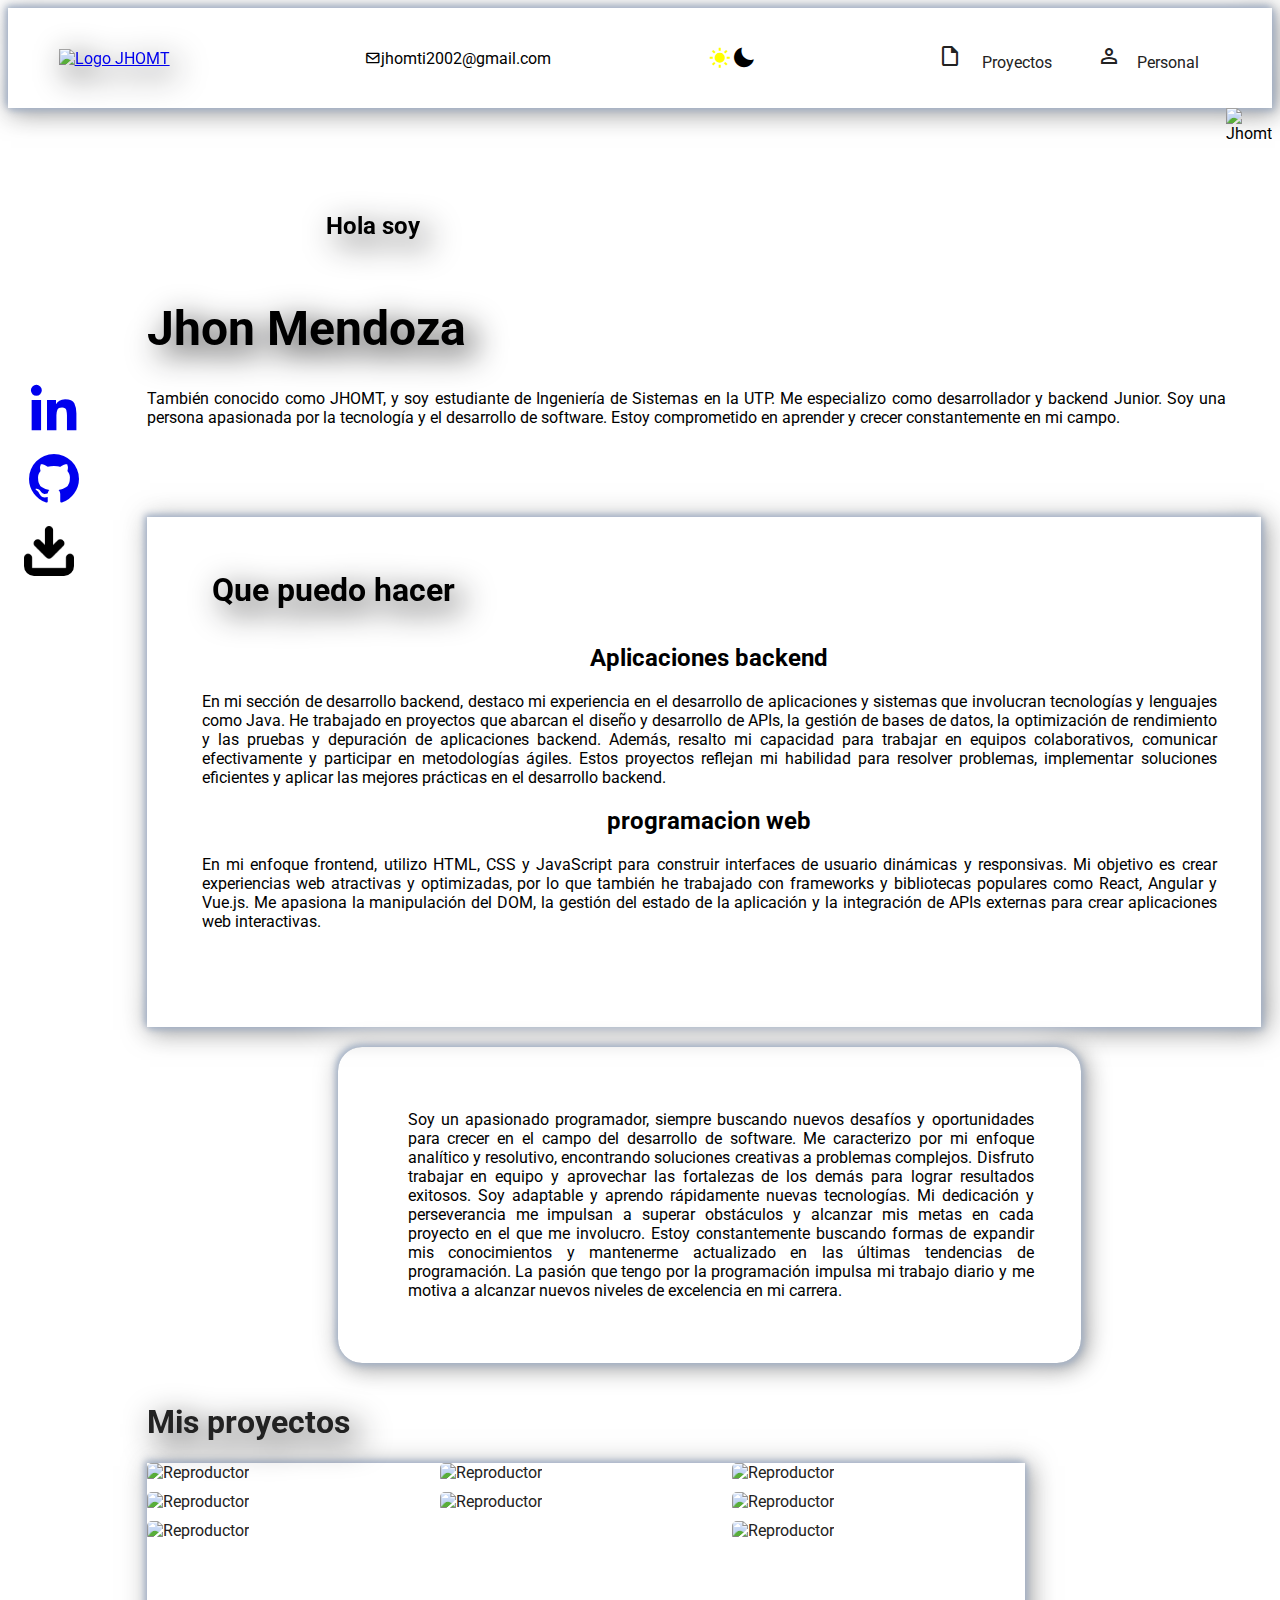
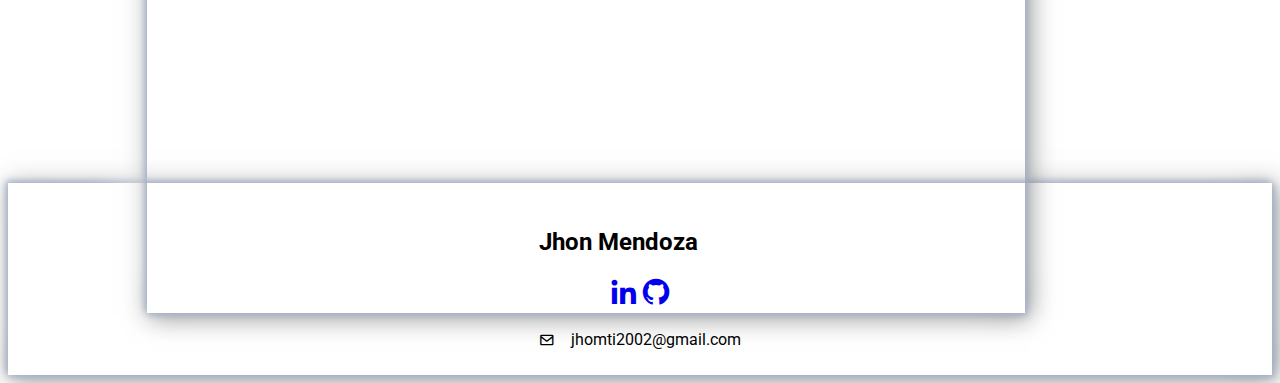
==== index.html @ 71b66d08 "mejor boton descarga" ====
<!DOCTYPE html>
<html lang="es">
<head>
    <meta charset="UTF-8">
    <meta http-equiv="X-UA-Compatible" content="IE=edge">
    <meta name="viewport" content="width=device-width, initial-scale=1.0">
    <link rel="stylesheet" href="https://fonts.googleapis.com/css2?family=Material+Symbols+Outlined:opsz,wght,FILL,GRAD@20..48,100..700,0..1,-50..200" />
    <link href='https://unpkg.com/boxicons@2.1.4/css/boxicons.min.css' rel='stylesheet'>
    <link rel="preconnect" href="https://fonts.googleapis.com">
    <link rel="preconnect" href="https://fonts.googleapis.com">
    <link rel="preconnect" href="https://fonts.gstatic.com" crossorigin>
    <link href="https://fonts.googleapis.com/css2?family=Cormorant+Garamond:ital,wght@1,300&family=Dosis:wght@200&family=Foldit&family=Lemonada:wght@300&family=Luxurious+Script&family=Monoton&family=Montez&family=Montserrat:wght@100&family=Nixie+One&family=Nosifer&family=Shrikhand&family=Yeseva+One&display=swap" rel="stylesheet">    <link rel="stylesheet" href="style.css">
    <link rel="preconnect" href="https://fonts.googleapis.com">
    <link rel="preconnect" href="https://fonts.gstatic.com" crossorigin>
    <link href="https://fonts.googleapis.com/css2?family=Roboto:wght@100;300&display=swap" rel="stylesheet">
    <link rel="stylesheet" href="estilo.css">
    <title>Portafolio</title>
</head>
<body>
    <header>
        <nav class="logo_portafolio">
            <a href="index.html"><img src="Imagenes/logo.png" alt="Logo JHOMT" class="logo_principal"></a>
        </nav>
        <nav class="correo_personal">
            <i class='bx bx-envelope'></i>
            <a href="mailto:jhomti2002@gmail.com" class="correo_link">
                jhomti2002@gmail.com</a>
        </nav>
        <nav class="modo">
            <i class='bx bxs-sun' id="sun"></i>
            <i class='bx bxs-moon active' id="moon"></i>
        </nav>
        <nav class="iconos_iformacion">
            <a href="Proyectos.html" class="proyectos"><p><span class="material-symbols-outlined icono">draft</span> Proyectos</p></a>
            <a href="Personal.html" class="personal">
                    <p><span class="material-symbols-outlined icono">
                    person
                    </span>Personal</p>
            </a>
        </nav>
    </header>
    <main>
        <section class="container1">
            <a href="https://www.linkedin.com/in/jhomt"><i class='bx bxl-linkedin'></i></a>
            <a href="https://github.com/JHOMT"><i class='bx bxl-github' ></i></a>
            <a href="archivos\Curriculum JHON MENDOZA.pdf" download class="descargarCV">
                <img src="Iconos/bandeja-de-descarga.png" alt="descargarCV"  class="descargarCV">
              </a>
        </section>
        <section class="container2">
            <section class="informacion_entrada">
                <div class="quien_soy">
                    <div class="comment" id="comment">
                        <div class="comment-content">
                            <h2>Hola soy</h2>
                        </div>
                        <div class="comment-triangle"></div>
                    </div>
                    <h1>Jhon Mendoza</h1>
                    <p class="parrafoC2">También conocido como JHOMT, y soy estudiante de Ingeniería de Sistemas en la UTP. Me especializo como desarrollador y backend Junior. Soy una persona apasionada por la tecnología y el desarrollo de software. Estoy comprometido en aprender y crecer constantemente en mi campo.</p>
                </div>
                <img src="Imagenes/jhomt.png" alt="Jhomt" class="imagen_informacion">
            </section>
            <section class="habilidades">
                <h1 class="titulo_habilidades">Que puedo hacer</h1>
                <div class="habilidades_2">
                    <div >
                        <div class="backend">
                            <h2>Aplicaciones backend</h2>
                            <p>En mi sección de desarrollo backend, destaco mi experiencia en el desarrollo de aplicaciones y sistemas que involucran tecnologías y lenguajes como Java. He trabajado en proyectos que abarcan el diseño y desarrollo de APIs, la gestión de bases de datos, la optimización de rendimiento y las pruebas y depuración de aplicaciones backend. Además, resalto mi capacidad para trabajar en equipos colaborativos, comunicar efectivamente y participar en metodologías ágiles. Estos proyectos reflejan mi habilidad para resolver problemas, implementar soluciones eficientes y aplicar las mejores prácticas en el desarrollo backend.</p>
                        </div>
                        <div class="frotend">
                            <h2>programacion web</h2>
                            <p>En mi enfoque frontend, utilizo HTML, CSS y JavaScript para construir interfaces de usuario dinámicas y responsivas. Mi objetivo es crear experiencias web atractivas y optimizadas, por lo que también he trabajado con frameworks y bibliotecas populares como React, Angular y Vue.js. Me apasiona la manipulación del DOM, la gestión del estado de la aplicación y la integración de APIs externas para crear aplicaciones web interactivas.</p>
                        </div>
                    </div>
                    <div class="habiliades_img">
                        <img src="Imagenes/programador.jpg" alt="">
                    </div>
                </div>
            </section>
            <section class="informacion_personal">
                <div class="informacion_vida">
                    <img src="Imagenes/diseño.png" alt="" class="informacion_imagen">
                    <div class="informacion">
                        <p class="personalInfo">
                            Soy un apasionado programador, siempre buscando nuevos desafíos y oportunidades para crecer en el campo del desarrollo de software. Me caracterizo por mi enfoque analítico y resolutivo, encontrando soluciones creativas a problemas complejos. Disfruto trabajar en equipo y aprovechar las fortalezas de los demás para lograr resultados exitosos. Soy adaptable y aprendo rápidamente nuevas tecnologías. Mi dedicación y perseverancia me impulsan a superar obstáculos y alcanzar mis metas en cada proyecto en el que me involucro. Estoy constantemente buscando formas de expandir mis conocimientos y mantenerme actualizado en las últimas tendencias de programación. La pasión que tengo por la programación impulsa mi trabajo diario y me motiva a alcanzar nuevos niveles de excelencia en mi carrera.
                        </p>
                    </div>
                </div>
            </section>
            <section class="proyectos">
                <h1>Mis proyectos</h1>
                <div class="proyectos2">
                    <div class="contenedor_proyectos">
                        <div class="imagenes_proyectos">
                        <img src="Imagenes/reproductor.png" alt="Reproductor">
                        </div>
                        <div class="imagenes_proyectos">
                        <img src="Imagenes/portafolio.png" alt="Reproductor">
                        </div>
                        <div class="imagenes_proyectos">
                        <img src="Imagenes/Programa.png" alt="Reproductor">
                        </div>
                    </div>
                    <div class="contenedor_proyectos">
                        <div class="imagenes_proyectos">
                        <img src="Imagenes/Conversores.png" alt="Reproductor">
                        </div>
                        <div class="imagenes_proyectos">
                        <img src="Imagenes/Snake.png" alt="Reproductor">
                        </div>
                    </div>
                    <div class="contenedor_proyectos">
                        <div class="imagenes_proyectos">
                        <img src="Imagenes/Encriptador.png" alt="Reproductor">
                        </div>
                        <div class="imagenes_proyectos">
                        <img src="Imagenes/Login.png" alt="Reproductor">
                        </div>
                        <div class="imagenes_proyectos">
                        <img src="Imagenes/Barberia.png" alt="Reproductor">
                        </div>
                    </div>
                </div>
            </section>
        </section>
    </main>
    <footer>
    <div class="footer">
        <h2>Jhon Mendoza</h2>
        <div class="iconos_footer">
            <a href="https://www.linkedin.com/in/jhomt"><i class='bx bxl-linkedin'></i></a>
            <a href="https://github.com/JHOMT?tab=repositories"><i class='bx bxl-github' ></i></a>
        </div>
        <div class="correo_personal_footer">
            <i class='bx bx-envelope'></i>
            <a href="mailto:jhomti2002@gmail.com" class="correo_link">
                jhomti2002@gmail.com</a>
        </div>
    </div>
    </footer>
    <script src="main.js"></script>
</body>
</html>
---- estilo.css ----
*{
    font-family: 'Roboto', sans-serif;
}
:root {
    --fondo-claro: #eef3fa;
    --background-claro: #e0e5ec;
    --gray-claro: #797d7f;
    --color-texto-claro: #000;
  
    --fondo-oscuro: #222222;
    --background-oscuro: #333333;
    --gray-oscuro: #999999;
    --color-texto-oscuro: #fff;

  }

  body {
    background-color: var(--fondo);
    color: var(--color-texto-claro);
  }
  
header{
    display: flex;
    padding: 20px;
    background-color: var(--background);
    justify-content: center;
    align-items: center;
    box-shadow: 2px 2px 7px rgb(163, 177, 198), -2px -2px 7px rgb(163, 177, 198),
    -8px -8px 50px rgba(255, 255, 255, 0.8), 3px 3px 25px rgba(0, 0, 0, 0.6);
}
.logo_portafolio{
    height: 10%;
    width: 10%;
}
.logo_principal{
    height: 60px;
    width: auto;
    filter: drop-shadow(9px 9px 16px rgba(14, 14, 15, 6)) drop-shadow(-9px -9px 16px rgba(255, 255, 255, 0.5));
}
.correo_personal{
    text-decoration: none;
    list-style: none;
    display: flex;
    height: 100%;
    width: 30%;
    
}
.correo_personal .bx{
    margin: auto;
    margin-left: 50%;
}
.correo_link, .bx {
    color: var(--color-texto);
    text-decoration: none;
    transition: color 0.3s ease-in-out;
  }
  
  .correo_link:hover , .bx:hover {
    color: var(--color-texto-hover);
  }
  
.modo{
    text-align: center;
    display: flex;
    width: 30%;
    justify-content: center;
    align-items: center;
    height: 100%;
    font-size: 200%;
}
.modo .bx {
    font-size: 24px;
    cursor: pointer;
  }
  
.modo .bx.bxs-sun {
    color: yellow;
}
  
  .modo .bx.bxs-moon {
    color: #000;
  }

  
  body.fondo-oscuro {
    --fondo: var(--fondo-oscuro);
    --fondo-contenedor: var(--fondo-claro);
    --background: var(--background-oscuro);
    --gray: var(--gray-oscuro);
    --color-texto: var(--color-texto-oscuro);
    color: var(--color-texto-oscuro);
}
  
  body.fondo-claro {
    --fondo: var(--fondo-claro);
    --fondo-contenedor: var(--fondo-oscuro);
    --background: var(--background-claro);
    --gray: var(--gray-claro);
    --color-texto: var(--color-texto-claro);
    color: var(--color-texto-claro);
  }
.iconos_iformacion{
    width: 25%;
    height: 100%;
    display: flex;
    justify-content: center;
    align-items: center;
}
.personal{
    text-decoration: none;
    color: var(--fondo-oscuro);
    margin: auto;
}
.proyectos{
    text-decoration: none;
    margin-right: 4px;
    color: var(--fondo-oscuro);
    margin: auto;
}
p a{
    display: flex;
    margin-right: 3rem;
    margin: auto;
}
.iconos_iformacion span{
    justify-content: center;
    align-items: center;
}
.iconos_iformacion .material-symbols-outlined{
    margin-right: 1rem;
}
main{
    display: flex;
}
.container1{
    align-items: center;
    justify-content: center;
    display: flexbox;
    width: 10%;
    font-size: 60px;
    padding-top: 30vh;
    margin-left: 1rem;
}
.bx{
    color: var(--fondo-contenedor);
}
.descargarCV{
    background-color: var(--fondo-contenedor);
    cursor: pointer;
    justify-content: center;
    height: 50px;
    border-radius: 10px;
}
.container2{
    display: block;
    padding-left: 5%;
}
.informacion_entrada{
    display: flex;
    height: 25%;
    justify-content: center;
    align-items: center;
    
}
.quien_soy {
    animation: initialAnimation 2s ease-in-out;
  }
  
  @keyframes initialAnimation {
    0% {
      opacity: 0;
    }
    100% {
      opacity: 1;
    }
  }
  .comment {
    position: relative;
    width: 40%;
    padding: 10px;
    background-color: var(--fondo-contenedor);
    border-radius: 5px;
    color: var(--background);
    animation: initialAnimation 4s ease-in-out;
  }
  
  .comment-content {
    margin-bottom: 10px;
    align-items: center;
    display: flex;
    justify-content: center;
    filter: drop-shadow(9px 9px 16px rgba(14, 14, 15, 6)) drop-shadow(-9px -9px 16px rgba(255, 255, 255, 0.5));
  }
  
.comment-triangle {
  position: absolute;
  top: 100%;
  left: 50%;
  transform: translateX(-50%);
  height: 0;
  border-left: 10px solid transparent;
  border-right: 10px solid transparent;
  filter: drop-shadow(9px 9px 16px rgba(14, 14, 15, 6)) drop-shadow(-9px -9px 16px rgba(255, 255, 255, 0.5));
  border-top: 10px solid var(--fondo-contenedor);
}


    h1 {
    margin-top: 20px;
    font-size: 24px;
    color: var(--color-titulo);
  }
  
  p {
    font-size: 16px;
    color: var(--color-texto);
  }
  
.quien_soy h1{
    font-size: 300%;
    filter: drop-shadow(9px 9px 16px rgba(14, 14, 15, 6)) drop-shadow(-9px -9px 16px rgba(255, 255, 255, 0.5));
}
.parrafoC2{
    text-align:  justify;
    justify-content: center;
    align-items: center;
}
.imagen_informacion{
    height: 100%;
}
.imagen_informacion img{
    height: 100%;
    top: -5px;
    bottom: -5px;
    left: -5px;
    right: -5px;
    z-index: -1;
    filter: drop-shadow(9px 9px 16px rgba(14, 14, 15, 0.6)) drop-shadow(-9px -9px 16px rgba(255, 255, 255, 0.5));
}
.habilidades{
    display: block;
    width: 93%;
    height: 27%;
    padding: 3%;
    box-shadow: 2px 2px 7px rgb(163, 177, 198), -2px -2px 7px rgb(163, 177, 198),
    -8px -8px 50px rgba(255, 255, 255, 0.8), 3px 3px 25px rgba(0, 0, 0, 0.6);
}
.titulo_habilidades{
    font-size: 200%;
    margin-left: 3% ;
    filter: drop-shadow(9px 9px 16px rgba(14, 14, 15, 10)) drop-shadow(-9px -9px 16px rgba(255, 255, 255, 0.5));
}
.habilidades_2{
    display: flex;
    margin: 2%;
    width: 97%;
    height: 70%;
    align-items: center;
    justify-content: center;
    text-align: center;
}
.habiliades_img{
    height: 100%;
}
.habiliades_img img{
    height: 100%;
    filter: drop-shadow(9px 9px 16px rgba(14, 14, 15, 8)) drop-shadow(-9px -9px 16px rgba(255, 255, 255, 0.5));
}
.informacion_personal{
    width: 100%;
    display: flex;
    justify-content: center;
    align-items: center;
}
.informacion_vida{
    width: 60%;
    height: 80%;
    display: flex;
    justify-content: center;
    align-items: center;
    box-shadow: 2px 2px 7px rgb(163, 177, 198), -2px -2px 7px rgb(163, 177, 198),
    -8px -8px 50px rgba(255, 255, 255, 0.8), 3px 3px 25px rgba(0, 0, 0, 0.6);
    margin: 20px;
    border-radius: 24px;
    border: 0px solid #000;
    padding: 3%;
}
.informacion_imagen{
    width: 30%;
}

.informacion{
    height: 100%;
    margin: 2%;
    font-size: 50%;
    justify-content: center;
}
.proyectos{
    display: block;
}
.proyectos2{
    width: 78%;
    overflow-y: auto;
    height: 50vh;
    display: flex;
    justify-content: space-between;
    box-shadow: 2px 2px 7px rgb(163, 177, 198), -2px -2px 7px rgb(163, 177, 198),
    -8px -8px 50px rgba(255, 255, 255, 0.8), 3px 3px 25px rgba(0, 0, 0, 0.6);
}
.proyectos h1{
    font-size: 200%;
    font-weight: bold;
    filter: drop-shadow(9px 9px 16px rgba(14, 14, 15, 7)) drop-shadow(-9px -9px 16px rgba(255, 255, 255, 0.5));
}
.contenedor_proyectos{
    flex-basis: calc(50% - 10px);
    margin-bottom: 20px;
    margin-right: 20px;
}
.imagenes_proyectos{
    margin-bottom: 10px;
}
.proyectos2 img {
    width: 100%;
    border-radius: 5px;
}
footer{
    margin-top: 3%;
    display: flex;
    padding: 2%;
    justify-content: center;
    align-items: center;
    box-shadow: 2px 2px 7px rgb(163, 177, 198), -2px -2px 7px rgb(163, 177, 198),
    -8px -8px 50px rgba(255, 255, 255, 0.8), 3px 3px 25px rgba(0, 0, 0, 0.6);
}
.footer{
    display: block;
}
.iconos_footer{
    display: flex;
    justify-content: center;
    font-size: 200%;
}
.correo_personal_footer{
    margin-top: 1rem;
    display: flex;
}
.correo_personal_footer .bx{
    margin: auto;
    margin-right: 1rem;
}
/* Personal*/
.personal1{
    width: 87%;
    padding: 5%;
}
.habilidad1{
    display: block;
    align-items: center;
    justify-content: center;
    box-shadow: 2px 2px 7px rgb(163, 177, 198), -2px -2px 7px rgb(163, 177, 198),
    -8px -8px 50px rgba(255, 255, 255, 0.8), 3px 3px 25px rgba(0, 0, 0, 0.6);
}
.divhabilidad{
    height: 10%;
    display: flex;
    box-shadow: 2px 2px 7px rgb(163, 177, 198), -2px -2px 7px rgb(163, 177, 198),
    -8px -8px 50px rgba(255, 255, 255, 0.8), 3px 3px 25px rgba(0, 0, 0, 0.6);
    padding: 2%;
}
.Lenguage{
    align-items: center;
    justify-content: center;
    display: block;
    text-align: justify;
    margin-left: 10%;
}
.Lenguage p{
    text-align: center;
}
.pasatiempoIconos{
    display: flex;
    box-shadow: 2px 2px 7px rgb(163, 177, 198), -2px -2px 7px rgb(163, 177, 198),
    -8px -8px 50px rgba(255, 255, 255, 0.8), 3px 3px 25px rgba(0, 0, 0, 0.6);
    padding: 2%;
}
.logos{
    height: 100px;
    filter: drop-shadow(9px 9px 16px rgba(14, 14, 15, 0.6)) drop-shadow(-9px -9px 16px rgba(255, 255, 255, 0.5));
}
form{
    margin: 40px 0;
    box-shadow: 2px 2px 7px rgb(163, 177, 198), -2px -2px 7px rgb(163, 177, 198),
    -8px -8px 50px rgba(255, 255, 255, 0.8), 3px 3px 25px rgba(0, 0, 0, 0.6);
    padding: 2%;
}
form label, form legend{
    display: block;
    font-size: 20px;
    margin: 0 0 10px;
}
.input-padron{
    display: block;
    margin: 0 0 20px;
    padding: 10px 25px;
    width: 50%;
}
.checkbox{
    margin: 20px 0;
}
.enviar{
    width: 40%;
    padding: 15px 0;
    font-size: 18px;
    font-weight: bold;
    color: white;
    background: orange;
    border: none;
    border-radius: 5px;
    transition: 1s all;
    cursor: pointer;
}
.enviar:hover{
    background: darkorange;
    transform: scale(1,1.2);
}
.fotoFormacion{
    height: 70px;
    margin: 2%;
}
.formacion, .experiencia{
    display: block;
    box-shadow: 2px 2px 7px rgb(163, 177, 198), -2px -2px 7px rgb(163, 177, 198),
    -8px -8px 50px rgba(255, 255, 255, 0.8), 3px 3px 25px rgba(0, 0, 0, 0.6);
    padding: 2%;
    margin-top: 2%;
}
.divFormacion, .divExperiencia{
    display: flex;
}
/* Proyectos*/
.fotos{
    display: flex;
    box-shadow: 2px 2px 7px rgb(163, 177, 198), -2px -2px 7px rgb(163, 177, 198),
    -8px -8px 50px rgba(255, 255, 255, 0.8), 3px 3px 25px rgba(0, 0, 0, 0.6);
    padding: 2%;
}
.Frontend h1, .backend h1{
    margin: 5%;
}
.divProyeto{
    width: auto;
    height: auto;
    margin-right: 5%;
    text-align: center;
    justify-content: center;
    border: 2px solid black;
    border-radius: 10px;
    padding: 10px;
}
.divProyeto:hover{
    background-color: rgba(255, 0, 0, 0.267);
}
p{
    text-align: justify;
    text-justify: inter-word;
}
.fotos div{
    width: 100%;
}
.fotoproyecto{
    width: 70%;
}

@media screen and (max-width: 680px) { 
    * {
        box-sizing: border-box;
        margin: 0;
        padding: 0;
    }
    .container2,
    .informacion_entrada,
    .habilidades,
    .informacion_personal,
    .proyectos,
    .habilidades_2,
    .habiliades_img,
    .contenedor_proyectos {
        display: flex;
        flex-direction: column;
        font-size: 10px;
    } 
    header{
        width: 100%;
        font-size: 2px;
        margin: 0;
        display: flex;
    }
    .logo_principal{
        height: 35px;
    }
    .correo_personal{
        text-decoration: none;
        list-style: none;
        display: flex;
        font-size: 1px;
        width: 200px;
        margin-left: 2%;
    }
    .correo_personal .bx, .correo_personal a{
        margin: auto;
        font-size: 10px;
    }
    #sun, #moon{
        font-size: 12px;
    }
    .iconos_iformacion{
        width: 200px;
        margin: auto;
    }
    .personal{
        display: flex;
        font-size: 5px;
    }
    .personal1{
        display: block;
    }
    .proyectos{
        font-size: 5px;
    }
    a p{
        display: flex;
        font-size: 6px;
        margin-right: 0px;
    }
    p span{
        margin-right: 0px;
    }
    .icono{
        font-size: 10px;
        margin-right: 0px;
    }
    body {
        display: flex;
        flex-direction: column;
        min-height: 100vh;
    }
      
      .container1,
      .container2 {
        width: 100%;
        max-width: 100%;
        padding: 10px;
      }
      .parrafoC2{
        text-align:  justify;
        justify-content: center;
        align-items: center;
    }
      .informacion_entrada,
      .habilidades,
      .informacion_personal,
      .proyectos {
        width: 100%;
      }
      
      .habilidades_2 {
        display: flex;
        flex-direction: column;
        gap: 20px;
      }
      
      .habiliades_img {
        width: 100%;
      }
      
      .informacion_vida {
        display: flex;
        flex-direction: column;
        gap: 20px;
      }
      
      .proyectos2 {
        display: flex;
        flex-wrap: wrap;
        justify-content: space-between;
        gap: 20px;
      }
      
      .contenedor_proyectos {
        flex-basis: calc(33.33% - 20px);
      }
      
      .iconos_footer {
        gap: 10px;
      }
      .container1{
        margin: 0px;
        width: 50px;height: auto;
    }
    .container2{
        width: 87%;
        height: 80%;
    }
    .informacion_entrada{
        height: 20%;
    }
    .quien_soy{
        margin-top: 0rem;
    }
    .comment{
        margin-top: 0px;
        width: auto;
    }

    .quien_soy h1{
        font-size: 30px;
        text-align: center;
    }
    .quien_soy p{
        font-size: 15px;
        margin-top: 3%;

    }
    .imagen_informacion {
        height: 300px;
    }
    .habilidades{
        font-size: 10px;
        padding: 5px;
        pointer-events: none;
        height: auto;

    }
    .backend p, .frotend p{
        font-size: 10px;
        pointer-events: auto;
    }
    .backend h2, .frotend h2{
        text-align: center;
        margin-bottom: 2%;
        margin-top: 5%;
    }
    .habiliades_img{
        height: 50%;
        justify-content: center;
        align-items: center;
    }
    .habiliades_img img{
        height: auto;
        width: 60%;
    }
    .informacion_vida{
        width: 95%;
        height: auto;
    }
    .personalInfo{
        font-size: 250%;
    }
      .logo_principal,
      .bx {
        font-size: 20px;
      }
    .proyectos{
        margin-top: 0px;
        height: auto;
    }
    .proyectos h1{
        font-size:40px;
        margin-bottom: 2%;
        text-align: center;
    }
    .proyectos2{
        width: 100%;
        height: 100px;
        padding-left: 10%;
    }
    .imagenes_proyectos img{
        width:250px;
    }
    footer{
        margin-top: 0px;
    }
    .divhabilidad, .pasatiempoIconos{
        display: flex;
        justify-content: center;
        align-items: center;
    }
    .Lenguage{
        align-items: center;
        justify-content: center;
        text-align: center;
        margin-top: 5%;
    }
    .logos{
        height: 20px;
    }
    .enviar{
        width: 100%;
    }
    .input-padron{
        width: 100%;
    }
    /*proyectos */
    .fotos{
        display: block;
        align-items: center;
        justify-content: center;
    }
    .divProyeto{
        margin-top: 7%;
    }
    .experiencia, .formacion{
        display: block;
        align-items: center;
    }
    .divExperiencia, .divFormacion{
        display: block;
        align-items: center;
        justify-content: center;
    }
    .personal1{
        height: 80%;
    }
    .imagenInformacion{
        height: 15%;
    }
    .descargarCV{
        height: 10;
        cursor: pointer;
        height: 1%;
    }
}
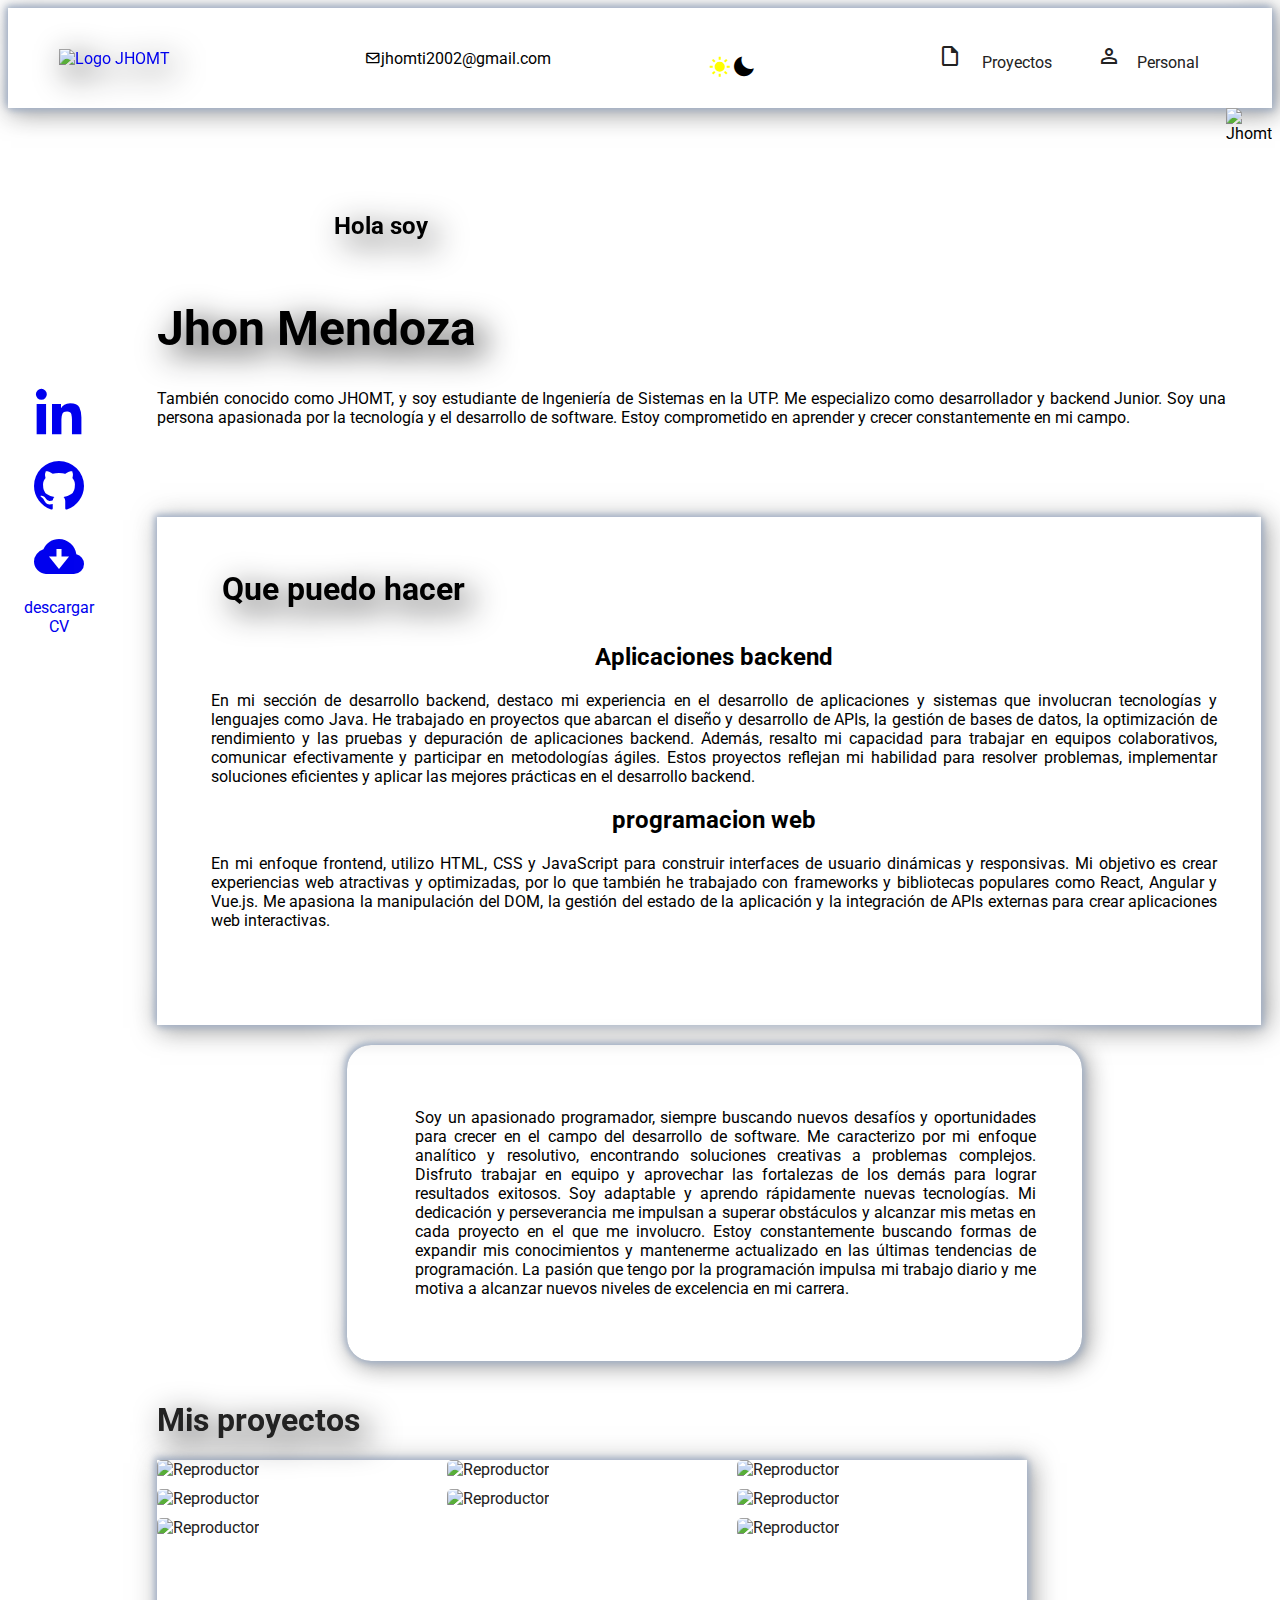
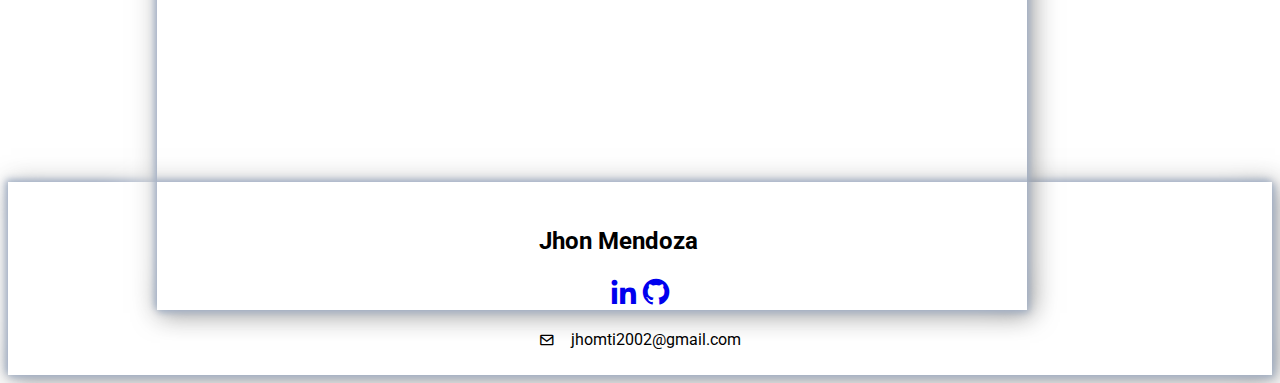
==== commit e2bf10ad: ".ordenamiento de coodigo y mejoramiento de botones" ====
--- a/index.html
+++ b/index.html
@@ -43,9 +43,12 @@
         <section class="container1">
             <a href="https://www.linkedin.com/in/jhomt"><i class='bx bxl-linkedin'></i></a>
             <a href="https://github.com/JHOMT"><i class='bx bxl-github' ></i></a>
-            <a href="archivos\Curriculum JHON MENDOZA.pdf" download class="descargarCV">
-                <img src="Iconos/bandeja-de-descarga.png" alt="descargarCV"  class="descargarCV">
-              </a>
+            <a href="archivos\Curriculum JHON MENDOZA.pdf" download >
+                <div class="cv">
+                    <i class='bx bxs-cloud-download' ></i>
+                    <p>descargar CV</p>
+                </div>
+            </a>
         </section>
         <section class="container2">
             <section class="informacion_entrada">
--- a/estilo.css
+++ b/estilo.css
@@ -6,19 +6,15 @@
     --background-claro: #e0e5ec;
     --gray-claro: #797d7f;
     --color-texto-claro: #000;
-  
     --fondo-oscuro: #222222;
     --background-oscuro: #333333;
     --gray-oscuro: #999999;
     --color-texto-oscuro: #fff;
-
-  }
-
-  body {
+}
+body {
     background-color: var(--fondo);
     color: var(--color-texto-claro);
-  }
-  
+}
 header{
     display: flex;
     padding: 20px;
@@ -53,12 +49,10 @@
     color: var(--color-texto);
     text-decoration: none;
     transition: color 0.3s ease-in-out;
-  }
-  
-  .correo_link:hover , .bx:hover {
+} 
+.correo_link:hover , .bx:hover {
     color: var(--color-texto-hover);
-  }
-  
+}
 .modo{
     text-align: center;
     display: flex;
@@ -71,18 +65,14 @@
 .modo .bx {
     font-size: 24px;
     cursor: pointer;
-  }
-  
+}
 .modo .bx.bxs-sun {
     color: yellow;
 }
-  
-  .modo .bx.bxs-moon {
+.modo .bx.bxs-moon {
     color: #000;
-  }
-
-  
-  body.fondo-oscuro {
+}
+body.fondo-oscuro {
     --fondo: var(--fondo-oscuro);
     --fondo-contenedor: var(--fondo-claro);
     --background: var(--background-oscuro);
@@ -90,15 +80,14 @@
     --color-texto: var(--color-texto-oscuro);
     color: var(--color-texto-oscuro);
 }
-  
-  body.fondo-claro {
+body.fondo-claro {
     --fondo: var(--fondo-claro);
     --fondo-contenedor: var(--fondo-oscuro);
     --background: var(--background-claro);
     --gray: var(--gray-claro);
     --color-texto: var(--color-texto-claro);
     color: var(--color-texto-claro);
-  }
+}
 .iconos_iformacion{
     width: 25%;
     height: 100%;
@@ -140,16 +129,28 @@
     font-size: 60px;
     padding-top: 30vh;
     margin-left: 1rem;
+    text-align: center;
 }
 .bx{
     color: var(--fondo-contenedor);
-}
-.descargarCV{
-    background-color: var(--fondo-contenedor);
-    cursor: pointer;
-    justify-content: center;
-    height: 50px;
-    border-radius: 10px;
+    margin-top: 5%;
+    margin-bottom: 0px;
+    text-align: justify;
+}
+.cv {
+    text-align: center;
+    justify-content: center;
+    align-items: center;
+    text-decoration: none;
+}
+a{
+    text-decoration: none;
+}
+.cv p, .cv i{
+    text-align: center;
+    margin-top: 0px;
+    margin-bottom: 0px;
+    text-decoration: none;
 }
 .container2{
     display: block;
@@ -164,17 +165,16 @@
 }
 .quien_soy {
     animation: initialAnimation 2s ease-in-out;
-  }
-  
-  @keyframes initialAnimation {
+} 
+@keyframes initialAnimation {
     0% {
-      opacity: 0;
+          opacity: 0;
     }
     100% {
-      opacity: 1;
-    }
-  }
-  .comment {
+          opacity: 1;
+    }
+}
+.comment {
     position: relative;
     width: 40%;
     padding: 10px;
@@ -182,40 +182,34 @@
     border-radius: 5px;
     color: var(--background);
     animation: initialAnimation 4s ease-in-out;
-  }
-  
-  .comment-content {
+}
+.comment-content {
     margin-bottom: 10px;
     align-items: center;
     display: flex;
     justify-content: center;
     filter: drop-shadow(9px 9px 16px rgba(14, 14, 15, 6)) drop-shadow(-9px -9px 16px rgba(255, 255, 255, 0.5));
-  }
-  
+}
 .comment-triangle {
-  position: absolute;
-  top: 100%;
-  left: 50%;
-  transform: translateX(-50%);
-  height: 0;
-  border-left: 10px solid transparent;
-  border-right: 10px solid transparent;
-  filter: drop-shadow(9px 9px 16px rgba(14, 14, 15, 6)) drop-shadow(-9px -9px 16px rgba(255, 255, 255, 0.5));
-  border-top: 10px solid var(--fondo-contenedor);
-}
-
-
-    h1 {
+    position: absolute;
+    top: 100%;
+    left: 50%;
+    transform: translateX(-50%);
+    height: 0;
+    border-left: 10px solid transparent;
+    border-right: 10px solid transparent;
+    filter: drop-shadow(9px 9px 16px rgba(14, 14, 15, 6)) drop-shadow(-9px -9px 16px rgba(255, 255, 255, 0.5));
+    border-top: 10px solid var(--fondo-contenedor);
+}
+h1 {
     margin-top: 20px;
     font-size: 24px;
     color: var(--color-titulo);
-  }
-  
-  p {
+}
+p {
     font-size: 16px;
     color: var(--color-texto);
-  }
-  
+}
 .quien_soy h1{
     font-size: 300%;
     filter: drop-shadow(9px 9px 16px rgba(14, 14, 15, 6)) drop-shadow(-9px -9px 16px rgba(255, 255, 255, 0.5));
@@ -288,7 +282,6 @@
 .informacion_imagen{
     width: 30%;
 }
-
 .informacion{
     height: 100%;
     margin: 2%;
@@ -545,56 +538,49 @@
         flex-direction: column;
         min-height: 100vh;
     }
-      
-      .container1,
-      .container2 {
+    .container1,
+    .container2 {
         width: 100%;
         max-width: 100%;
         padding: 10px;
-      }
-      .parrafoC2{
+    }
+    .parrafoC2{
         text-align:  justify;
         justify-content: center;
         align-items: center;
     }
-      .informacion_entrada,
-      .habilidades,
-      .informacion_personal,
-      .proyectos {
+    .informacion_entrada,
+    .habilidades,
+    .informacion_personal,
+    .proyectos {
         width: 100%;
-      }
-      
-      .habilidades_2 {
+    }  
+    .habilidades_2 {
         display: flex;
         flex-direction: column;
         gap: 20px;
-      }
-      
-      .habiliades_img {
+    }  
+    .habiliades_img {
         width: 100%;
-      }
-      
-      .informacion_vida {
+    }
+    .informacion_vida {
         display: flex;
         flex-direction: column;
         gap: 20px;
-      }
-      
-      .proyectos2 {
+    } 
+    .proyectos2 {
         display: flex;
         flex-wrap: wrap;
         justify-content: space-between;
         gap: 20px;
-      }
-      
-      .contenedor_proyectos {
+    } 
+    .contenedor_proyectos {
         flex-basis: calc(33.33% - 20px);
-      }
-      
-      .iconos_footer {
+    }
+    .iconos_footer {
         gap: 10px;
-      }
-      .container1{
+    }
+    .container1{
         margin: 0px;
         width: 50px;height: auto;
     }
@@ -612,7 +598,6 @@
         margin-top: 0px;
         width: auto;
     }
-
     .quien_soy h1{
         font-size: 30px;
         text-align: center;
@@ -620,7 +605,6 @@
     .quien_soy p{
         font-size: 15px;
         margin-top: 3%;
-
     }
     .imagen_informacion {
         height: 300px;
@@ -630,7 +614,6 @@
         padding: 5px;
         pointer-events: none;
         height: auto;
-
     }
     .backend p, .frotend p{
         font-size: 10px;
@@ -657,10 +640,10 @@
     .personalInfo{
         font-size: 250%;
     }
-      .logo_principal,
-      .bx {
+    .logo_principal,
+    .bx {
         font-size: 20px;
-      }
+    }
     .proyectos{
         margin-top: 0px;
         height: auto;
@@ -691,9 +674,13 @@
         justify-content: center;
         text-align: center;
         margin-top: 5%;
+        margin: 4%;
     }
     .logos{
-        height: 20px;
+        height: 15px;
+    }
+    .Lenguage p{
+        font-size: 12px;
     }
     .enviar{
         width: 100%;
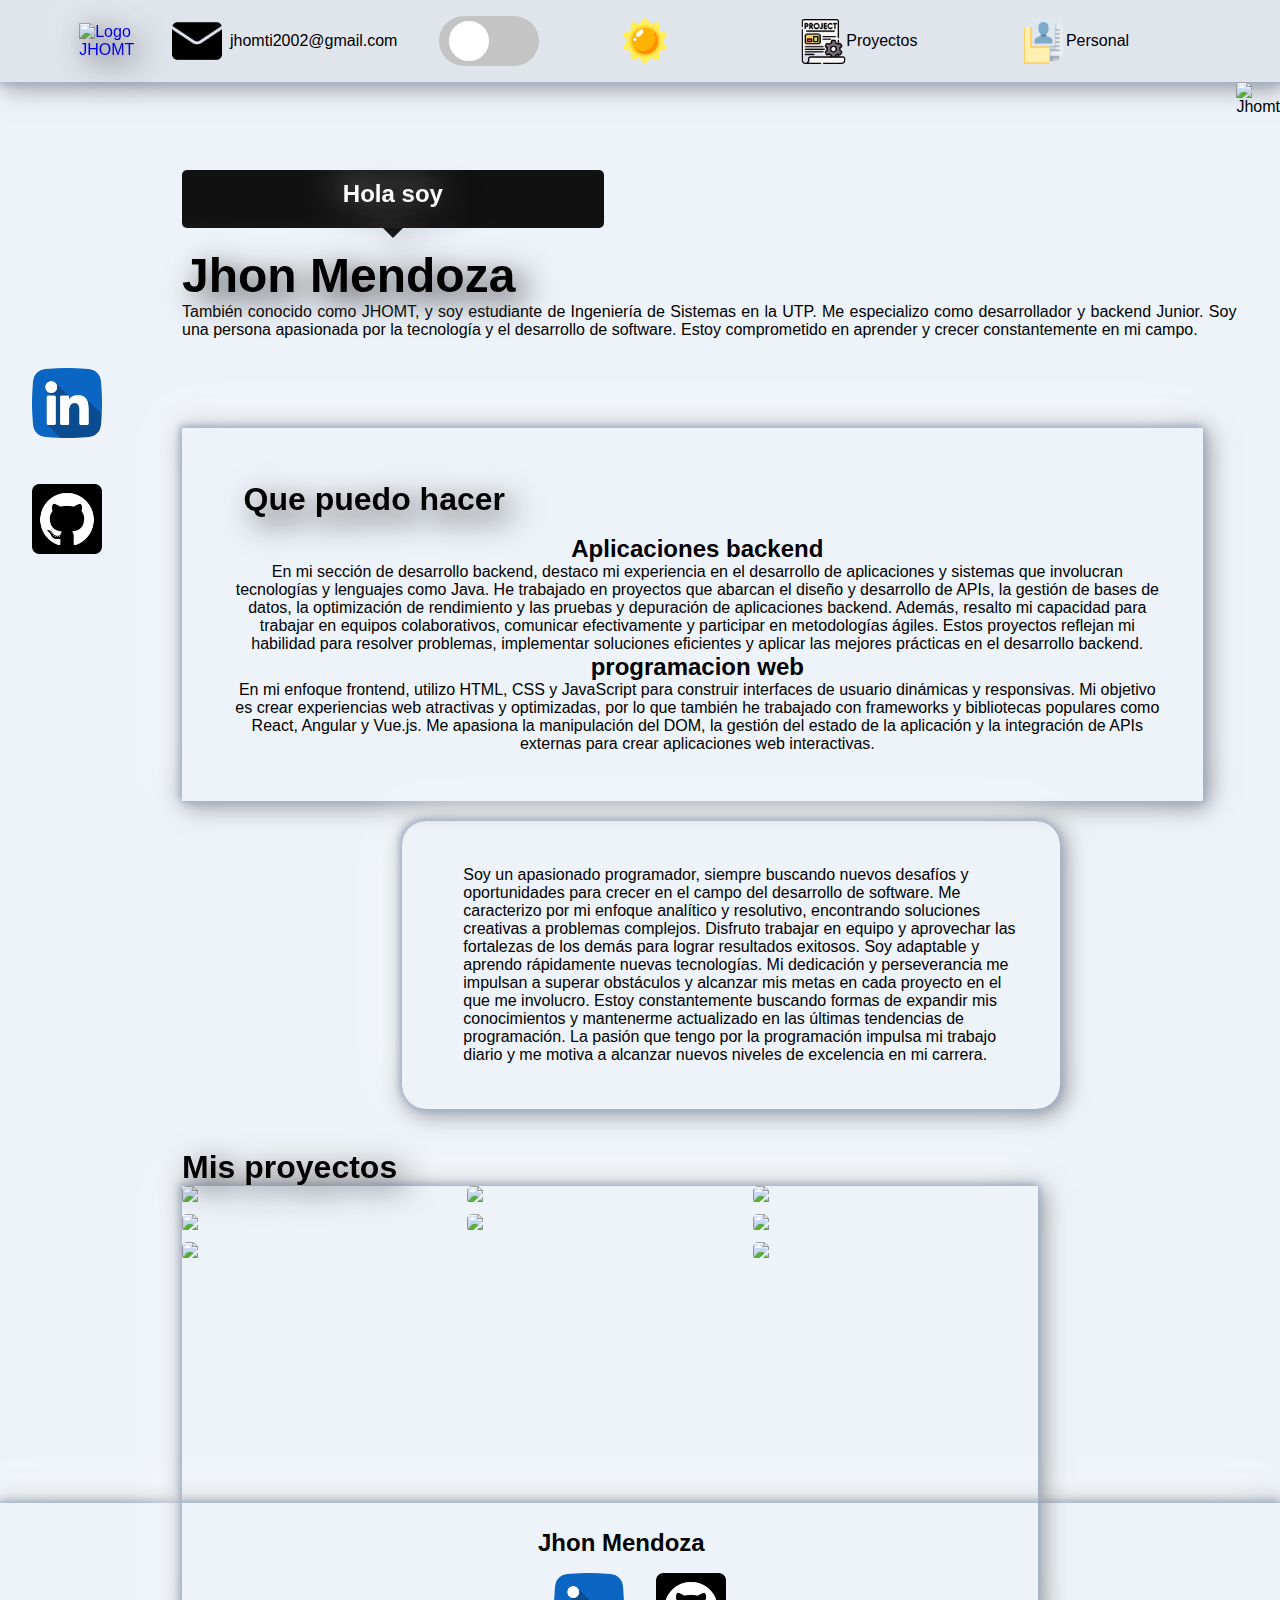
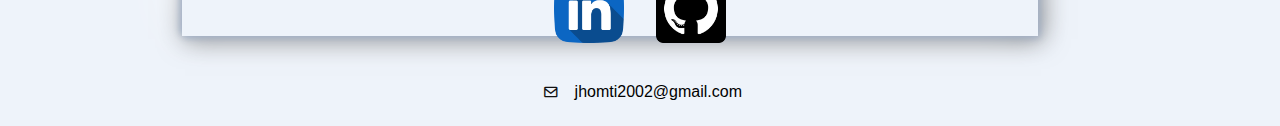
==== commit 814ce9af: "mejorado dark theme" ====
--- a/index.html
+++ b/index.html
@@ -1,5 +1,5 @@
 <!DOCTYPE html>
-<html lang="es">
+<html lang="es" data-theme="light">
 <head>
     <meta charset="UTF-8">
     <meta http-equiv="X-UA-Compatible" content="IE=edge">
@@ -13,8 +13,15 @@
     <link rel="preconnect" href="https://fonts.googleapis.com">
     <link rel="preconnect" href="https://fonts.gstatic.com" crossorigin>
     <link href="https://fonts.googleapis.com/css2?family=Roboto:wght@100;300&display=swap" rel="stylesheet">
-    <link rel="stylesheet" href="estilo.css">
+    <link rel="icon" href="Imagenes/logo.png">
+    <link rel="stylesheet" href="css/estilo.css">
     <title>Portafolio</title>
+    <script>
+        const storageTheme = localStorage.getItem('theme');
+        const systemColorScheme = window.matchMedia('(prefers-color-scheme: dark)').matches ? 'dark' : 'light';
+        const newTheme = storageTheme ?? systemColorScheme;
+        document.documentElement.setAttribute('data-theme', newTheme);
+    </script>
 </head>
 <body>
     <header>
@@ -22,33 +29,38 @@
             <a href="index.html"><img src="Imagenes/logo.png" alt="Logo JHOMT" class="logo_principal"></a>
         </nav>
         <nav class="correo_personal">
-            <i class='bx bx-envelope'></i>
             <a href="mailto:jhomti2002@gmail.com" class="correo_link">
-                jhomti2002@gmail.com</a>
+                <img src="Iconos/email.png" alt="email" class="iconoHeader">
+                <p>jhomti2002@gmail.com</p>
+            </a>
         </nav>
         <nav class="modo">
-            <i class='bx bxs-sun' id="sun"></i>
-            <i class='bx bxs-moon active' id="moon"></i>
+            <div class="main__switcher">
+                <input type="checkbox" class="main__check">
+                <div class="main__option"></div>
+            </div>
+            <img src="Iconos/soleado.png" alt="tema claro" id="sun" class="iconoHeader">
+            <img src="Iconos/noche.png" alt="tema oscuro" id="moon" class="iconoHeader">
         </nav>
         <nav class="iconos_iformacion">
-            <a href="Proyectos.html" class="proyectos"><p><span class="material-symbols-outlined icono">draft</span> Proyectos</p></a>
-            <a href="Personal.html" class="personal">
-                    <p><span class="material-symbols-outlined icono">
-                    person
-                    </span>Personal</p>
-            </a>
+            <div class="proyectoLink">
+                <a href="Proyectos.html" class="proyectos">
+                    <img src="Iconos/proyecto.png" alt="proyecto" class="iconoHeader" id="iconoHeader">
+                    <p> Proyectos</p>
+                </a>
+            </div>
+            <div class="informacionPLink">
+                <a href="Personal.html" class="personal">
+                    <img src="Iconos/informacion-personal.png" alt="informacion-personal" class="iconoHeader" id="iconoHeader">    
+                    <p>Personal</p>
+                </a>
+            </div>
         </nav>
     </header>
     <main>
         <section class="container1">
-            <a href="https://www.linkedin.com/in/jhomt"><i class='bx bxl-linkedin'></i></a>
-            <a href="https://github.com/JHOMT"><i class='bx bxl-github' ></i></a>
-            <a href="archivos\Curriculum JHON MENDOZA.pdf" download >
-                <div class="cv">
-                    <i class='bx bxs-cloud-download' ></i>
-                    <p>descargar CV</p>
-                </div>
-            </a>
+            <a href="https://www.linkedin.com/in/jhomt"><img src="Iconos/linkedin.png" alt="linkedin" class="icono"></a>
+            <a href="https://github.com/JHOMT"><img src="Iconos/github.png" alt="github" class="icono"></a>
         </section>
         <section class="container2">
             <section class="informacion_entrada">
@@ -133,8 +145,8 @@
     <div class="footer">
         <h2>Jhon Mendoza</h2>
         <div class="iconos_footer">
-            <a href="https://www.linkedin.com/in/jhomt"><i class='bx bxl-linkedin'></i></a>
-            <a href="https://github.com/JHOMT?tab=repositories"><i class='bx bxl-github' ></i></a>
+            <a href="https://www.linkedin.com/in/jhomt"><img src="Iconos/linkedin.png" alt="linkedin" class="icono"></a>
+            <a href="https://github.com/JHOMT"><img src="Iconos/github.png" alt="github" class="icono"></a>
         </div>
         <div class="correo_personal_footer">
             <i class='bx bx-envelope'></i>
@@ -143,6 +155,6 @@
         </div>
     </div>
     </footer>
-    <script src="main.js"></script>
+    <script src="js/main.js"></script>
 </body>
 </html>--- a/css/estilo.css
+++ b/css/estilo.css
@@ -0,0 +1,744 @@
+
+*,
+::after,
+::before {
+    margin: 0;
+    box-sizing: border-box;
+}
+
+:root[data-theme="dark"] {
+    --message-mode: 'Dark Mode';
+    --show-sun: none;
+    --show-moon: block;
+
+    --transform-option: translate(100%);
+    --color-switcher: #3B95FF;
+    --color-active: #fff;
+    --border-option: none;
+
+
+    --fondo: #222222;
+    --background: #333333;
+    --gray: #999999;
+    --color-texto: #fff;
+    --text-triangle: black;
+    --fondo-contenedor: #b8b4b4;
+}
+
+
+:root[data-theme="light"] {
+    --message-mode: 'Light Mode';
+    --show-sun: block;
+    --show-moon: none;
+
+
+    --color-switcher: #c4c4c4;
+    --color-active: #c1c1c1;
+    --border-option: 20px solid #fff;
+
+    --fondo: #eef3fa;
+    --background: #e0e5ec;
+    --gray-claro: #797d7f;
+    --color-texto: #000;
+    --text-triangle: #fff;
+    --fondo-contenedor: #111111;
+}
+
+body {
+    background-color: var(--bg-color);
+    color: var(--text-color);
+    font-family: 'Raleway', sans-serif;
+
+    transition: .5s background-color, color .5s;
+}
+
+.main {
+    min-height: 600px;
+    height: 100vh;
+    display: grid;
+    align-content: center;
+}
+
+#sun {
+    display: var(--show-sun);
+}
+#moon{
+    display: var(--show-moon);
+}
+.main__theme::after {
+    content: var(--message-mode);
+    display: block;
+    font-size: 2.3rem;
+    text-align: center;
+}
+
+.main__light,
+.main__dark {
+    width: max-content;
+    margin: 0 auto;
+}
+
+.main__light {
+    display: var(--show-sun);
+}
+
+.main__dark {
+    display: var(--show-moon);
+}
+
+
+.main__switcher {
+    width: 100px;
+    margin: 0 auto;
+    padding: 5px 10px;
+    height: 50px;
+    border-radius: 999999px;
+    background-color: var(--color-switcher);
+
+    display: grid;
+    grid-template-columns: 1fr 1fr;
+
+    position: relative;
+
+}
+
+.main__check {
+    position: absolute;
+    width: 100%;
+    height: 100%;
+    z-index: 10;
+    opacity: 0;
+    cursor: pointer;
+}
+
+.main__option {
+    width: 40px;
+    height: 40px;
+    background-color: var(--color-active);
+    border-radius: 50%;
+    border: var(--border-option);
+
+    transition: transform .3s;
+    transform: var(--transform-option, none);
+}
+
+
+body {
+    background-color: var(--fondo);
+    color: var(--color-texto);
+}
+header{
+    display: flex;
+    padding: 1rem;
+    background-color: var(--background);
+    justify-content: center;
+    align-items: center;
+    box-shadow: 2px 2px 7px rgb(163, 177, 198), -2px -2px 7px rgb(163, 177, 198),
+    -8px -8px 50px rgba(255, 255, 255, 0.8), 3px 3px 25px rgba(0, 0, 0, 0.6);
+}
+.logo_portafolio{
+    height: 10%;
+    width: 10%;
+}
+.logo_principal{
+    margin-left: 2rem;
+    height: 70px;
+    width: auto;
+    filter: drop-shadow(9px 9px 16px rgba(14, 14, 15, 6)) drop-shadow(-9px -9px 16px rgba(255, 255, 255, 0.5));
+}
+.correo_personal{
+    text-decoration: none;
+    list-style: none;
+    display: flex;
+    height: 100%;
+    width: 15%;
+    
+}
+.correo_link {
+    color: var(--color-texto);
+    text-decoration: none;
+    transition: color 0.3s ease-in-out;
+    display: flex;
+    justify-content: center;
+    text-align: center;
+    align-items: center;
+} 
+.correo_link .iconoHeader{
+    margin-right: 0.5rem;
+}
+.correo_link:hover , .bx:hover {
+    color: var(--color-texto-hover);
+}
+.modo{
+    display: flex;
+    justify-content: center;
+    align-items: center;
+    width: 30%;
+    height: 100%;
+}
+.iconoHeader{
+    height: 50px;
+    margin-right: 4rem;
+}
+
+.iconos_iformacion{
+    width: 40%;
+    height: 100%;
+    display: flex;
+    justify-content: center;
+    align-items: center;
+
+}
+.proyectoLink , .informacionPLink {
+    width: 40%;
+    margin-right: 1rem;
+}
+.proyectoLink a, .informacionPLink a{
+    margin-right: 1rem;
+    display: flex;
+    justify-content: center;
+    align-items: center;
+    text-align: center;
+}
+.personal{
+    text-decoration: none;
+    color: var(--fondo);
+    margin: auto;
+}
+.proyectos{
+    text-decoration: none;
+    margin-right: 4px;
+    color: var(--fondo);
+    margin: auto;
+}
+.proyectos h1{
+    color: var(--color-texto);
+}
+p a{
+    display: flex;
+    margin-right: 3rem;
+    margin: auto;
+}
+.proyectos .iconoHeader, .personal .iconoHeader{
+    height: 45px;
+    display: flex;
+    margin-right: 0;
+}
+.proyectos p{
+    margin-left: 0;
+}
+main{
+    display: flex;
+}
+.container1{
+    align-items: center;
+    justify-content: center;
+    display: flexbox;
+    width: 10%;
+    font-size: 60px;
+    padding-top: 30vh;
+    margin-left: 1rem;
+    text-align: center;
+}
+.bx{
+    color: var(--fondo-contenedor);
+    margin-top: 5%;
+    margin-bottom: 0px;
+    text-align: justify;
+}
+.cv {
+    text-align: center;
+    justify-content: center;
+    align-items: center;
+    text-decoration: none;
+}
+a{
+    text-decoration: none;
+}
+.cv p{
+    text-align: center;
+    margin-top: 0px;
+    margin-bottom: 0px;
+}
+.icono{
+    height: 70px;
+    margin: 1rem;
+}
+.container2{
+    display: block;
+    padding-left: 5%;
+}
+.informacion_entrada{
+    display: flex;
+    height: 25%;
+    justify-content: center;
+    align-items: center;
+    
+}
+.quien_soy {
+    animation: initialAnimation 2s ease-in-out;
+} 
+@keyframes initialAnimation {
+    0% {
+          opacity: 0;
+    }
+    100% {
+          opacity: 1;
+    }
+}
+.comment {
+    position: relative;
+    width: 40%;
+    padding: 10px;
+    background-color: var(--fondo-contenedor);
+    border-radius: 5px;
+    color: var(--background);
+    animation: initialAnimation 4s ease-in-out;
+}
+.comment-content {
+    margin-bottom: 10px;
+    align-items: center;
+    display: flex;
+    justify-content: center;
+    filter: drop-shadow(9px 9px 16px rgba(14, 14, 15, 6)) drop-shadow(-9px -9px 16px rgba(255, 255, 255, 0.5));
+}
+.comment-content h2{
+    color: var(--text-triangle);
+}
+.comment-triangle {
+    position: absolute;
+    top: 100%;
+    left: 50%;
+    transform: translateX(-50%);
+    height: 0;
+    border-left: 10px solid transparent;
+    border-right: 10px solid transparent;
+    filter: drop-shadow(9px 9px 16px rgba(14, 14, 15, 6)) drop-shadow(-9px -9px 16px rgba(255, 255, 255, 0.5));
+    border-top: 10px solid var(--fondo-contenedor);
+}
+h1 {
+    margin-top: 20px;
+    font-size: 24px;
+    color: var(--color-titulo);
+}
+p {
+    font-size: 16px;
+    color: var(--color-texto);
+}
+.quien_soy h1{
+    font-size: 300%;
+    filter: drop-shadow(9px 9px 16px rgba(14, 14, 15, 6)) drop-shadow(-9px -9px 16px rgba(255, 255, 255, 0.5));
+}
+.parrafoC2{
+    text-align:  justify;
+    justify-content: center;
+    align-items: center;
+}
+.imagen_informacion{
+    height: 100%;
+}
+.imagen_informacion img{
+    height: 100%;
+    top: -5px;
+    bottom: -5px;
+    left: -5px;
+    right: -5px;
+    z-index: -1;
+    filter: drop-shadow(9px 9px 16px rgba(14, 14, 15, 0.6)) drop-shadow(-9px -9px 16px rgba(255, 255, 255, 0.5));
+}
+.habilidades{
+    display: block;
+    width: 93%;
+    height: 27%;
+    padding: 3%;
+    box-shadow: 2px 2px 7px rgb(163, 177, 198), -2px -2px 7px rgb(163, 177, 198),
+    -8px -8px 50px rgba(255, 255, 255, 0.8), 3px 3px 25px rgba(0, 0, 0, 0.6);
+}
+.titulo_habilidades{
+    font-size: 200%;
+    margin-left: 3% ;
+    filter: drop-shadow(9px 9px 16px rgba(14, 14, 15, 10)) drop-shadow(-9px -9px 16px rgba(255, 255, 255, 0.5));
+}
+.habilidades_2{
+    display: flex;
+    margin: 2%;
+    width: 97%;
+    height: 70%;
+    align-items: center;
+    justify-content: center;
+    text-align: center;
+}
+.habiliades_img{
+    height: 100%;
+}
+.habiliades_img img{
+    height: 100%;
+    filter: drop-shadow(9px 9px 16px rgba(14, 14, 15, 8)) drop-shadow(-9px -9px 16px rgba(255, 255, 255, 0.5));
+}
+.informacion_personal{
+    width: 100%;
+    display: flex;
+    justify-content: center;
+    align-items: center;
+}
+.informacion_vida{
+    width: 60%;
+    height: 80%;
+    display: flex;
+    justify-content: center;
+    align-items: center;
+    box-shadow: 2px 2px 7px rgb(163, 177, 198), -2px -2px 7px rgb(163, 177, 198),
+    -8px -8px 50px rgba(255, 255, 255, 0.8), 3px 3px 25px rgba(0, 0, 0, 0.6);
+    margin: 20px;
+    border-radius: 24px;
+    border: 0px solid #000;
+    padding: 3%;
+}
+.informacion_imagen{
+    width: 30%;
+}
+.informacion{
+    height: 100%;
+    margin: 2%;
+    font-size: 50%;
+    justify-content: center;
+}
+.proyectos{
+    display: block;
+}
+.proyectos2{
+    width: 78%;
+    overflow-y: auto;
+    height: 50vh;
+    display: flex;
+    justify-content: space-between;
+    box-shadow: 2px 2px 7px rgb(163, 177, 198), -2px -2px 7px rgb(163, 177, 198),
+    -8px -8px 50px rgba(255, 255, 255, 0.8), 3px 3px 25px rgba(0, 0, 0, 0.6);
+}
+.proyectos h1{
+    font-size: 200%;
+    font-weight: bold;
+    filter: drop-shadow(9px 9px 16px rgba(14, 14, 15, 7)) drop-shadow(-9px -9px 16px rgba(255, 255, 255, 0.5));
+}
+.contenedor_proyectos{
+    flex-basis: calc(50% - 10px);
+    margin-bottom: 20px;
+    margin-right: 20px;
+}
+.imagenes_proyectos{
+    margin-bottom: 10px;
+}
+.proyectos2 img {
+    width: 100%;
+    border-radius: 5px;
+}
+footer{
+    margin-top: 3%;
+    display: flex;
+    padding: 2%;
+    justify-content: center;
+    align-items: center;
+    box-shadow: 2px 2px 7px rgb(163, 177, 198), -2px -2px 7px rgb(163, 177, 198),
+    -8px -8px 50px rgba(255, 255, 255, 0.8), 3px 3px 25px rgba(0, 0, 0, 0.6);
+}
+.footer{
+    display: block;
+}
+.iconos_footer{
+    display: flex;
+    justify-content: center;
+    font-size: 200%;
+}
+.correo_personal_footer{
+    margin-top: 1rem;
+    display: flex;
+}
+.correo_personal_footer .bx{
+    margin: auto;
+    margin-right: 1rem;
+}
+
+
+@media screen and (max-width: 680px) { 
+    * {
+        box-sizing: border-box;
+        margin: 0;
+        padding: 0;
+    }
+    .container2,
+    .informacion_entrada,
+    .habilidades,
+    .informacion_personal,
+    .proyectos,
+    .habilidades_2,
+    .habiliades_img,
+    .contenedor_proyectos {
+        display: flex;
+        flex-direction: column;
+        font-size: 10px;
+    } 
+    header{
+        width: 100%;
+        font-size: 2px;
+        margin: 0;
+        display: flex;
+    }
+    .logo_principal{
+        height: 35px;
+    }
+    .correo_personal{
+        text-decoration: none;
+        list-style: none;
+        display: flex;
+        font-size: 1px;
+        width: 200px;
+        margin-left: 2%;
+    }
+    .correo_personal .bx, .correo_personal a{
+        margin: auto;
+        font-size: 10px;
+    }
+    .modo{
+        background-color: red;
+    }
+    .main__switcher{
+        width: 35px;
+        margin: 0 auto;
+        height: 15px;
+        border-radius: 999999px;
+    }
+    .main__check {
+        position: absolute;
+        width: 10px;
+        height: 10px;
+        z-index: 10;
+        opacity: 0;
+        cursor: pointer;
+    }
+    .main__option{
+        position: absolute;
+        width: 15px;
+        height: 15px;
+    }
+    #sun, #moon{
+        font-size: 20px;
+    }
+    .iconos_iformacion{
+        width: 200px;
+        margin: auto;
+    }
+    .personal{
+        display: flex;
+        flex-direction: column;
+        font-size: 5px;
+    }
+    .proyectos{
+        display: flex;
+        font-size: 5px;
+    }
+    a p{
+        display: flex;
+        font-size: 6px;
+        margin-right: 0px;
+    }
+    p span{
+        margin-right: 0px;
+    }
+    .icono{
+        font-size: 10px;
+        margin-right: 0px;
+    }
+    body {
+        display: flex;
+        flex-direction: column;
+        min-height: 100vh;
+    }
+    .container1,
+    .container2 {
+        width: 100%;
+        max-width: 100%;
+        padding: 10px;
+    }
+    .parrafoC2{
+        text-align:  justify;
+        justify-content: center;
+        align-items: center;
+    }
+    .informacion_entrada,
+    .habilidades,
+    .informacion_personal,
+    .proyectos {
+        width: 100%;
+    }  
+    .habilidades_2 {
+        display: flex;
+        flex-direction: column;
+        gap: 20px;
+    }  
+    .habiliades_img {
+        width: 100%;
+    }
+    .informacion_vida {
+        display: flex;
+        flex-direction: column;
+        gap: 20px;
+    } 
+    .proyectos2 {
+        display: flex;
+        flex-wrap: wrap;
+        justify-content: space-between;
+        gap: 20px;
+    } 
+    .contenedor_proyectos {
+        flex-basis: calc(33.33% - 20px);
+    }
+    .iconos_footer {
+        gap: 10px;
+    }
+    .container1{
+        margin: 0px;
+        width: 50px;height: auto;
+    }
+    .container2{
+        width: 87%;
+        height: 80%;
+    }
+    .informacion_entrada{
+        height: 20%;
+    }
+    .quien_soy{
+        margin-top: 0rem;
+    }
+    .comment{
+        margin-top: 0px;
+        width: auto;
+    }
+    .quien_soy h1{
+        font-size: 30px;
+        text-align: center;
+    }
+    .quien_soy p{
+        font-size: 15px;
+        margin-top: 3%;
+    }
+    .imagen_informacion {
+        height: 300px;
+    }
+    .icono{
+        height: 30px;
+    }
+    .iconoHeader{
+        height: 10px;
+    }
+    .proyectos .iconoHeader, .personal .iconoHeader{
+        height: 30px;
+    }
+    .habilidades{
+        font-size: 10px;
+        padding: 5px;
+        pointer-events: none;
+        height: auto;
+    }
+    .backend p, .frotend p{
+        font-size: 10px;
+        pointer-events: auto;
+    }
+    .backend h2, .frotend h2{
+        text-align: center;
+        margin-bottom: 2%;
+        margin-top: 5%;
+    }
+    .habiliades_img{
+        height: 50%;
+        justify-content: center;
+        align-items: center;
+    }
+    .habiliades_img img{
+        height: auto;
+        width: 60%;
+    }
+    .informacion_vida{
+        width: 95%;
+        height: auto;
+    }
+    .personalInfo{
+        font-size: 250%;
+    }
+    .logo_principal,
+    .bx {
+        font-size: 20px;
+    }
+    .proyectos{
+        margin-top: 0px;
+        height: auto;
+    }
+    .proyectos h1{
+        font-size:40px;
+        margin-bottom: 2%;
+        text-align: center;
+    }
+    .proyectos2{
+        width: 100%;
+        height: 100px;
+        padding-left: 10%;
+    }
+    .imagenes_proyectos img{
+        width:250px;
+    }
+    footer{
+        margin-top: 0px;
+    }
+    .divhabilidad, .pasatiempoIconos{
+        display: flex;
+        justify-content: center;
+        align-items: center;
+    }
+    .Lenguage{
+        align-items: center;
+        justify-content: center;
+        text-align: center;
+        margin-top: 5%;
+        margin: 4%;
+    }
+    .logos{
+        height: 15px;
+    }
+    .Lenguage p{
+        font-size: 12px;
+    }
+    .enviar{
+        width: 100%;
+    }
+    .input-padron{
+        width: 100%;
+    }
+    /*proyectos */
+    .fotos{
+        display: block;
+        align-items: center;
+        justify-content: center;
+    }
+    .divProyeto{
+        margin-top: 7%;
+    }
+    .experiencia, .formacion{
+        display: block;
+        align-items: center;
+    }
+    .divExperiencia, .divFormacion{
+        display: block;
+        align-items: center;
+        justify-content: center;
+    }
+    .personal1{
+        height: 80%;
+    }
+    .imagenInformacion{
+        height: 15%;
+    }
+    .descargarCV{
+        height: 10;
+        cursor: pointer;
+        height: 1%;
+    }
+}
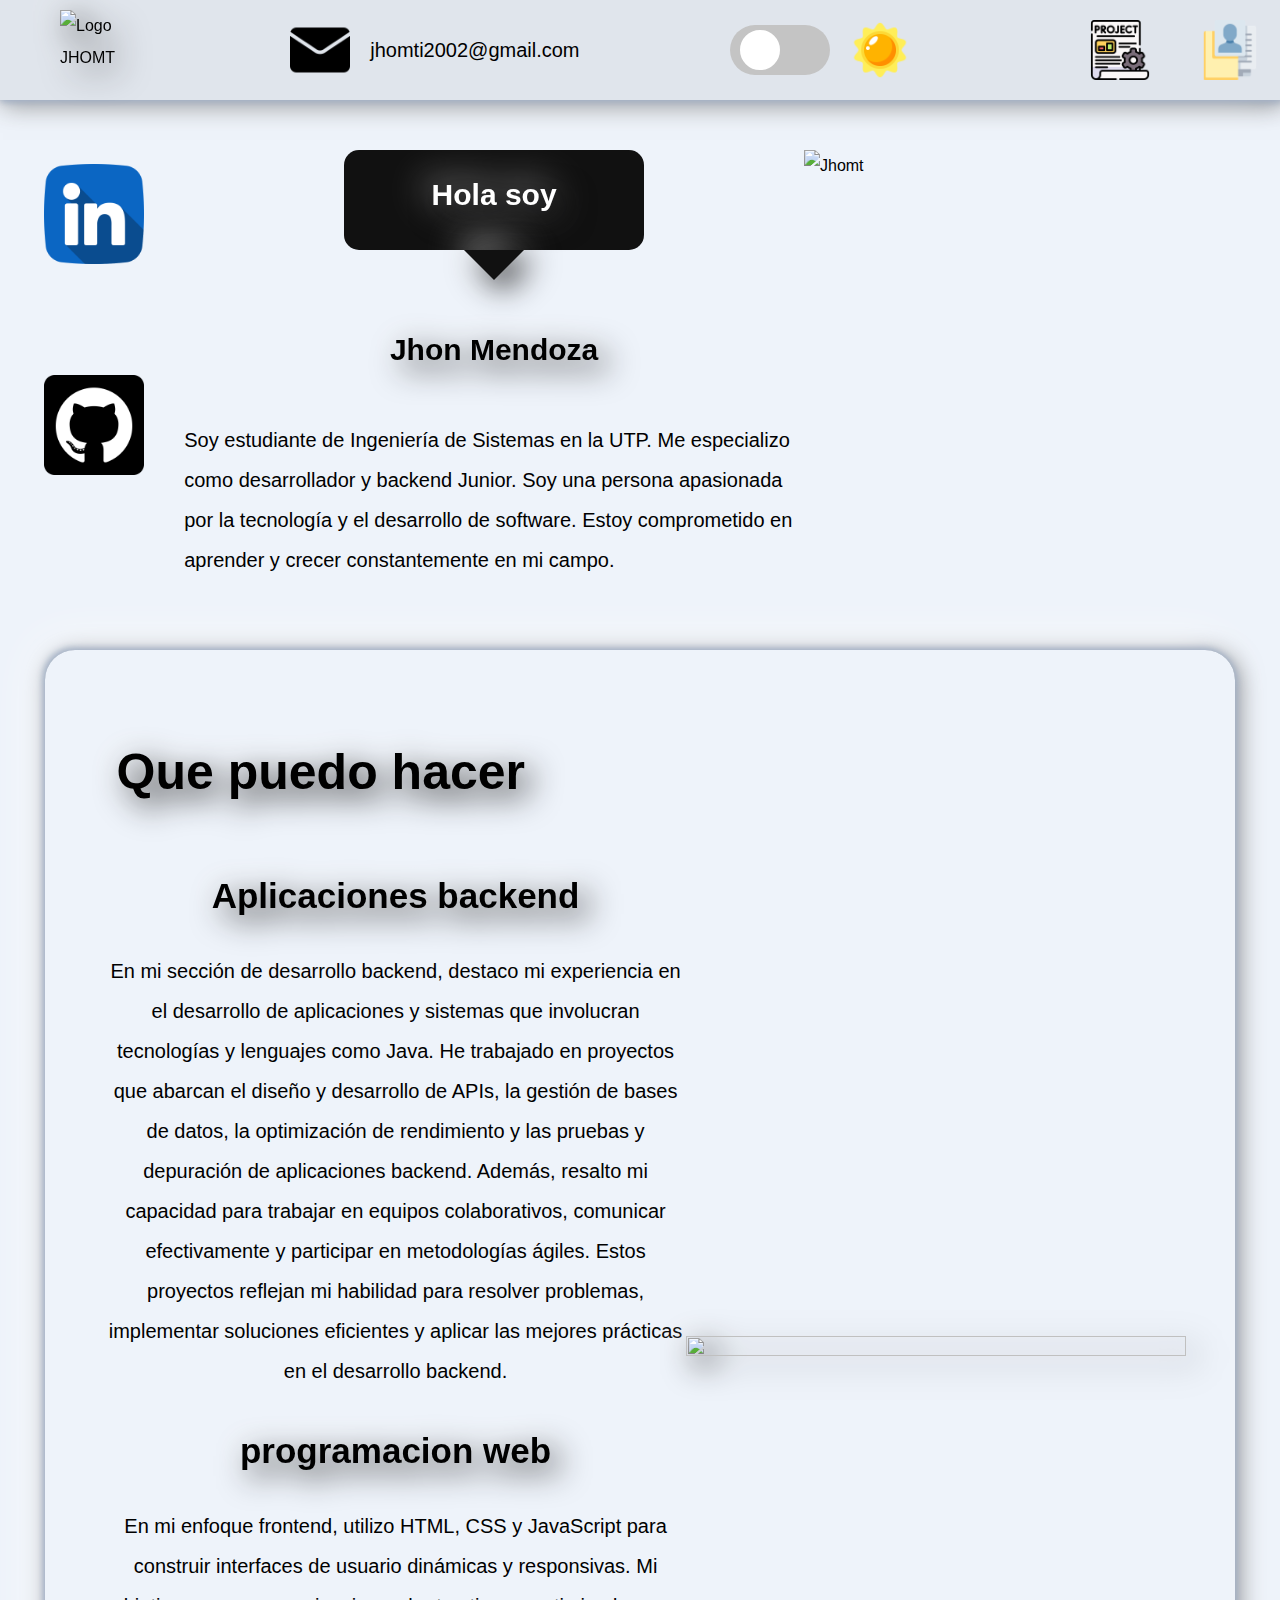
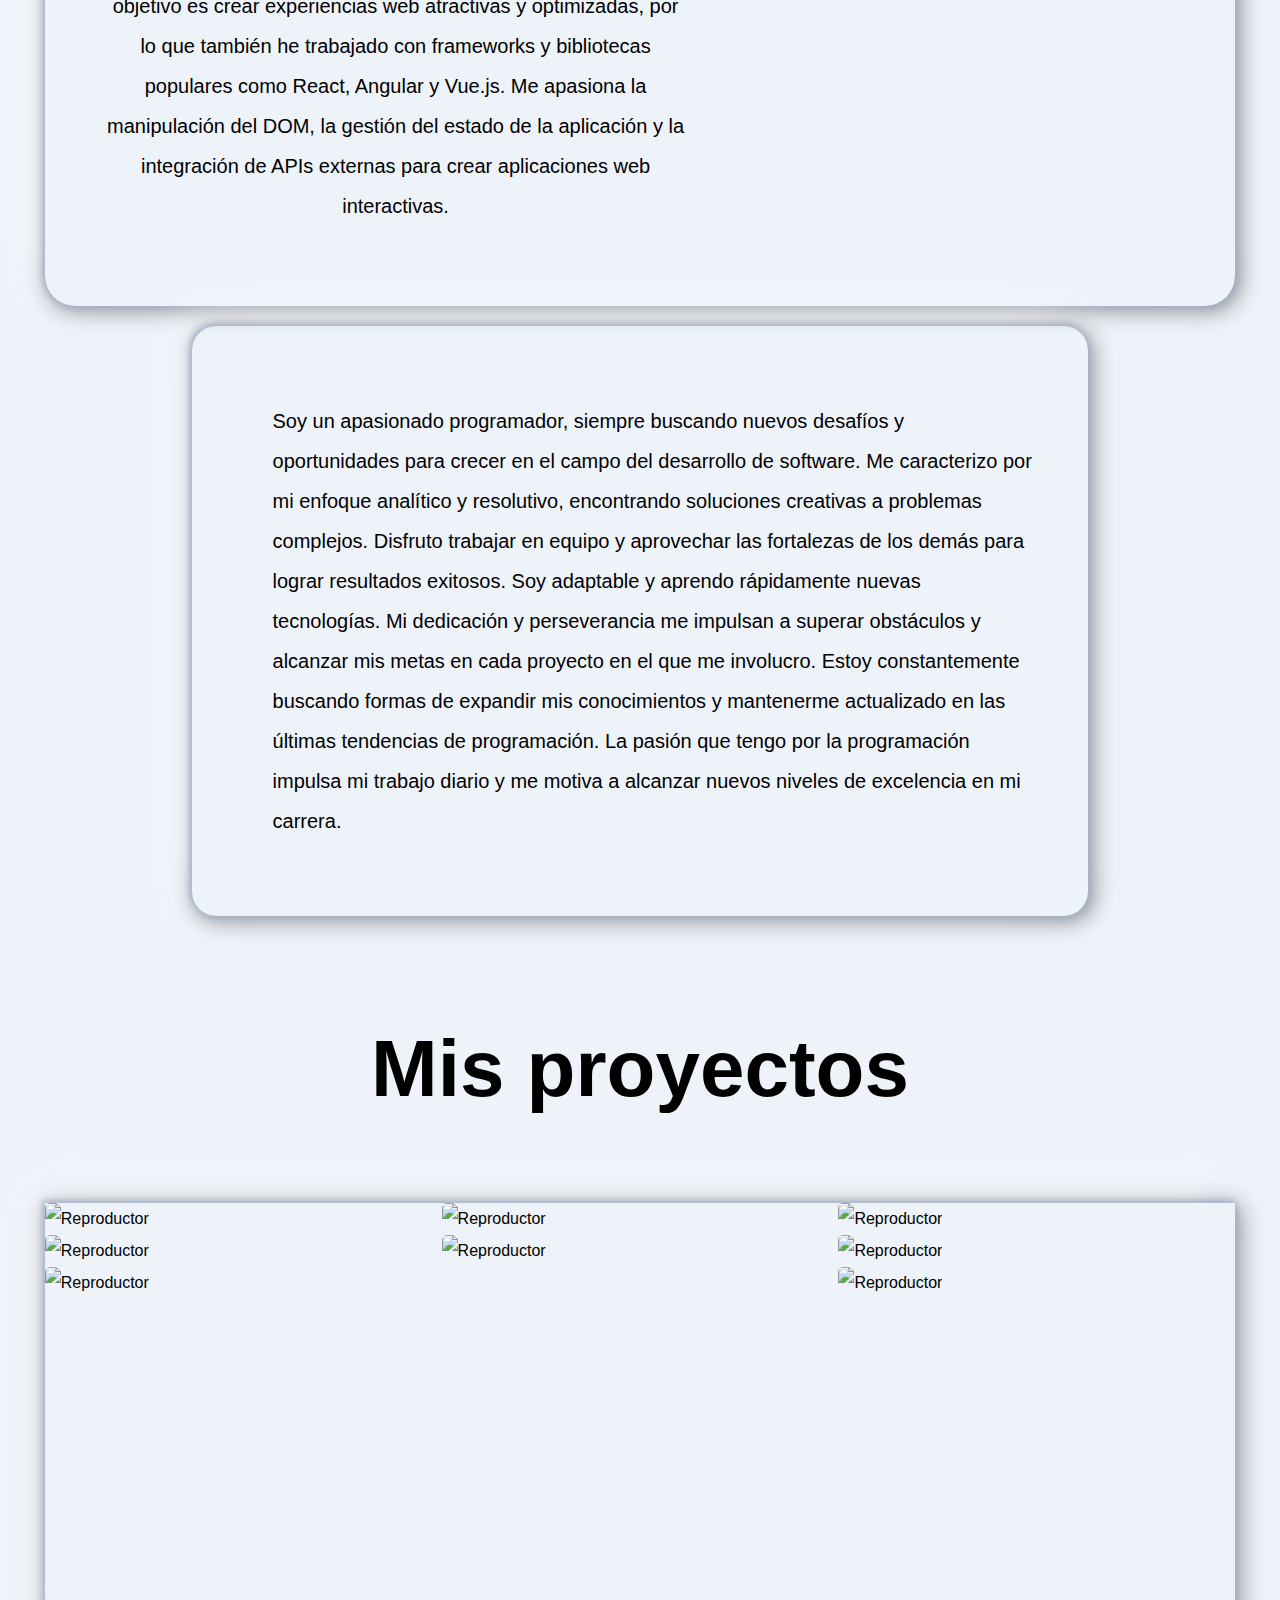
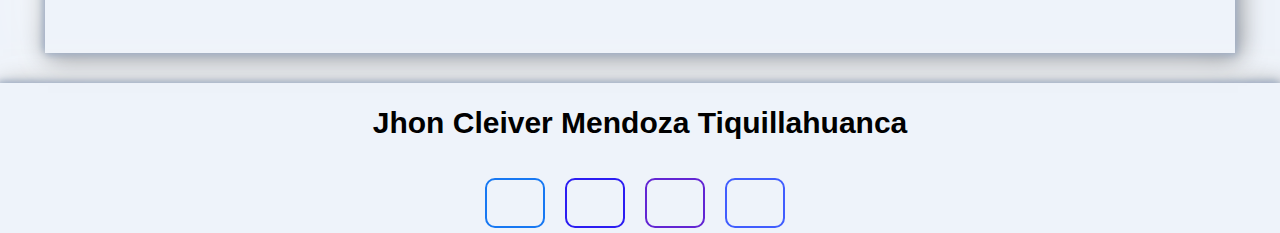
==== commit 881c3e8b: "Vista de movil" ====
--- a/index.html
+++ b/index.html
@@ -13,8 +13,10 @@
     <link rel="preconnect" href="https://fonts.googleapis.com">
     <link rel="preconnect" href="https://fonts.gstatic.com" crossorigin>
     <link href="https://fonts.googleapis.com/css2?family=Roboto:wght@100;300&display=swap" rel="stylesheet">
+    <script src="https://kit.fontawesome.com/46b7ceee20.js" crossorigin="anonymous"></script>
     <link rel="icon" href="Imagenes/logo.png">
     <link rel="stylesheet" href="css/estilo.css">
+    <link rel="stylesheet" href="css/redes-sociales.css">
     <title>Portafolio</title>
     <script>
         const storageTheme = localStorage.getItem('theme');
@@ -25,135 +27,150 @@
 </head>
 <body>
     <header>
-        <nav class="logo_portafolio">
-            <a href="index.html"><img src="Imagenes/logo.png" alt="Logo JHOMT" class="logo_principal"></a>
-        </nav>
-        <nav class="correo_personal">
-            <a href="mailto:jhomti2002@gmail.com" class="correo_link">
-                <img src="Iconos/email.png" alt="email" class="iconoHeader">
-                <p>jhomti2002@gmail.com</p>
+        <div class="logo">
+            <a href="index.html">
+                <img src="Imagenes/logo.png" alt="Logo JHOMT" class="logo_principal">
             </a>
-        </nav>
-        <nav class="modo">
+        </div>
+        <a href="mailto:jhomti2002@gmail.com" class="correo_link">
+            <img src="Iconos/email.png" alt="email" class="iconoHeader">
+            <p>jhomti2002@gmail.com</p>
+        </a>
+        <div class="modo">
             <div class="main__switcher">
                 <input type="checkbox" class="main__check">
                 <div class="main__option"></div>
             </div>
             <img src="Iconos/soleado.png" alt="tema claro" id="sun" class="iconoHeader">
             <img src="Iconos/noche.png" alt="tema oscuro" id="moon" class="iconoHeader">
-        </nav>
-        <nav class="iconos_iformacion">
-            <div class="proyectoLink">
-                <a href="Proyectos.html" class="proyectos">
-                    <img src="Iconos/proyecto.png" alt="proyecto" class="iconoHeader" id="iconoHeader">
-                    <p> Proyectos</p>
-                </a>
-            </div>
-            <div class="informacionPLink">
-                <a href="Personal.html" class="personal">
-                    <img src="Iconos/informacion-personal.png" alt="informacion-personal" class="iconoHeader" id="iconoHeader">    
-                    <p>Personal</p>
-                </a>
-            </div>
+        </div>
+        <nav class="enlaces">
+            <a href="Proyectos.html" class="proyectos">
+                <img src="Iconos/proyecto.png" alt="proyecto" class="iconoHeader" >
+            </a>
+            <a href="Personal.html" class="personal">
+                <img src="Iconos/informacion-personal.png" alt="informacion-personal" class="iconoHeader">    
+            </a>
         </nav>
     </header>
-    <main>
-        <section class="container1">
+    <section class="contenedor contenido-principal">
+        <div class="container1">
             <a href="https://www.linkedin.com/in/jhomt"><img src="Iconos/linkedin.png" alt="linkedin" class="icono"></a>
             <a href="https://github.com/JHOMT"><img src="Iconos/github.png" alt="github" class="icono"></a>
-        </section>
-        <section class="container2">
-            <section class="informacion_entrada">
-                <div class="quien_soy">
-                    <div class="comment" id="comment">
-                        <div class="comment-content">
-                            <h2>Hola soy</h2>
-                        </div>
-                        <div class="comment-triangle"></div>
+        </div>
+        <article class="informacion_entrada">
+            <div class="quien_soy" id="principal">
+                <div class="comment" id="comment">
+                    <div class="comment-content">
+                        <h2>Hola soy</h2>
                     </div>
-                    <h1>Jhon Mendoza</h1>
-                    <p class="parrafoC2">También conocido como JHOMT, y soy estudiante de Ingeniería de Sistemas en la UTP. Me especializo como desarrollador y backend Junior. Soy una persona apasionada por la tecnología y el desarrollo de software. Estoy comprometido en aprender y crecer constantemente en mi campo.</p>
+                    <div class="comment-triangle"></div>
                 </div>
-                <img src="Imagenes/jhomt.png" alt="Jhomt" class="imagen_informacion">
-            </section>
-            <section class="habilidades">
-                <h1 class="titulo_habilidades">Que puedo hacer</h1>
-                <div class="habilidades_2">
-                    <div >
-                        <div class="backend">
-                            <h2>Aplicaciones backend</h2>
-                            <p>En mi sección de desarrollo backend, destaco mi experiencia en el desarrollo de aplicaciones y sistemas que involucran tecnologías y lenguajes como Java. He trabajado en proyectos que abarcan el diseño y desarrollo de APIs, la gestión de bases de datos, la optimización de rendimiento y las pruebas y depuración de aplicaciones backend. Además, resalto mi capacidad para trabajar en equipos colaborativos, comunicar efectivamente y participar en metodologías ágiles. Estos proyectos reflejan mi habilidad para resolver problemas, implementar soluciones eficientes y aplicar las mejores prácticas en el desarrollo backend.</p>
-                        </div>
-                        <div class="frotend">
-                            <h2>programacion web</h2>
-                            <p>En mi enfoque frontend, utilizo HTML, CSS y JavaScript para construir interfaces de usuario dinámicas y responsivas. Mi objetivo es crear experiencias web atractivas y optimizadas, por lo que también he trabajado con frameworks y bibliotecas populares como React, Angular y Vue.js. Me apasiona la manipulación del DOM, la gestión del estado de la aplicación y la integración de APIs externas para crear aplicaciones web interactivas.</p>
-                        </div>
+                <h1>Jhon Mendoza</h1>
+                <p>Soy estudiante de Ingeniería de Sistemas en la UTP. Me especializo como desarrollador y backend Junior. Soy una persona apasionada por la tecnología y el desarrollo de software. Estoy comprometido en aprender y crecer constantemente en mi campo.</p>
+            </div>
+            <img src="Imagenes/jhomt.png" alt="Jhomt" class="imagen_informacion">
+        </article>
+    </section>
+    <main> 
+        <section class="habilidades">
+            <h1 class="titulo_habilidades">Que puedo hacer</h1>
+            <div class="habilidades_2">
+                <div class="tipos" >
+                    <div class="backend">
+                        <h2>Aplicaciones backend</h2>
+                        <p>En mi sección de desarrollo backend, destaco mi experiencia en el desarrollo de aplicaciones y sistemas que involucran tecnologías y lenguajes como Java. He trabajado en proyectos que abarcan el diseño y desarrollo de APIs, la gestión de bases de datos, la optimización de rendimiento y las pruebas y depuración de aplicaciones backend. Además, resalto mi capacidad para trabajar en equipos colaborativos, comunicar efectivamente y participar en metodologías ágiles. Estos proyectos reflejan mi habilidad para resolver problemas, implementar soluciones eficientes y aplicar las mejores prácticas en el desarrollo backend.</p>
                     </div>
-                    <div class="habiliades_img">
-                        <img src="Imagenes/programador.jpg" alt="">
+                    <div class="frotend">
+                        <h2>programacion web</h2>
+                        <p>En mi enfoque frontend, utilizo HTML, CSS y JavaScript para construir interfaces de usuario dinámicas y responsivas. Mi objetivo es crear experiencias web atractivas y optimizadas, por lo que también he trabajado con frameworks y bibliotecas populares como React, Angular y Vue.js. Me apasiona la manipulación del DOM, la gestión del estado de la aplicación y la integración de APIs externas para crear aplicaciones web interactivas.</p>
                     </div>
                 </div>
-            </section>
-            <section class="informacion_personal">
-                <div class="informacion_vida">
-                    <img src="Imagenes/diseño.png" alt="" class="informacion_imagen">
-                    <div class="informacion">
-                        <p class="personalInfo">
-                            Soy un apasionado programador, siempre buscando nuevos desafíos y oportunidades para crecer en el campo del desarrollo de software. Me caracterizo por mi enfoque analítico y resolutivo, encontrando soluciones creativas a problemas complejos. Disfruto trabajar en equipo y aprovechar las fortalezas de los demás para lograr resultados exitosos. Soy adaptable y aprendo rápidamente nuevas tecnologías. Mi dedicación y perseverancia me impulsan a superar obstáculos y alcanzar mis metas en cada proyecto en el que me involucro. Estoy constantemente buscando formas de expandir mis conocimientos y mantenerme actualizado en las últimas tendencias de programación. La pasión que tengo por la programación impulsa mi trabajo diario y me motiva a alcanzar nuevos niveles de excelencia en mi carrera.
-                        </p>
+                <div class="habiliades_img">
+                    <img src="Imagenes/programador.jpg" alt="">
+                </div>
+            </div>
+        </section>
+        <section class="informacion_personal">
+            <div class="informacion_vida">
+                <img src="Imagenes/diseño.png" alt="" class="informacion_imagen">
+                <div class="informacion">
+                    <p>
+                        Soy un apasionado programador, siempre buscando nuevos desafíos y oportunidades para crecer en el campo del desarrollo de software. Me caracterizo por mi enfoque analítico y resolutivo, encontrando soluciones creativas a problemas complejos. Disfruto trabajar en equipo y aprovechar las fortalezas de los demás para lograr resultados exitosos. Soy adaptable y aprendo rápidamente nuevas tecnologías. Mi dedicación y perseverancia me impulsan a superar obstáculos y alcanzar mis metas en cada proyecto en el que me involucro. Estoy constantemente buscando formas de expandir mis conocimientos y mantenerme actualizado en las últimas tendencias de programación. La pasión que tengo por la programación impulsa mi trabajo diario y me motiva a alcanzar nuevos niveles de excelencia en mi carrera.
+                    </p>
+                </div>
+            </div>
+        </section>
+        <section class="proyectosImages">
+            <h1>Mis proyectos</h1>
+            <div class="proyectos2">
+                <div class="contenedor_proyectos">
+                    <div class="imagenes_proyectos">
+                        <img src="Imagenes/reproductor.png" alt="Reproductor">
+                    </div>
+                    <div class="imagenes_proyectos">
+                        <img src="Imagenes/portafolio.png" alt="Reproductor">
+                    </div>
+                    <div class="imagenes_proyectos">
+                        <img src="Imagenes/Programa.png" alt="Reproductor">
                     </div>
                 </div>
-            </section>
-            <section class="proyectos">
-                <h1>Mis proyectos</h1>
-                <div class="proyectos2">
-                    <div class="contenedor_proyectos">
-                        <div class="imagenes_proyectos">
-                        <img src="Imagenes/reproductor.png" alt="Reproductor">
-                        </div>
-                        <div class="imagenes_proyectos">
-                        <img src="Imagenes/portafolio.png" alt="Reproductor">
-                        </div>
-                        <div class="imagenes_proyectos">
-                        <img src="Imagenes/Programa.png" alt="Reproductor">
-                        </div>
+                <div class="contenedor_proyectos">
+                    <div class="imagenes_proyectos">
+                        <img src="Imagenes/Conversores.png" alt="Reproductor">
                     </div>
-                    <div class="contenedor_proyectos">
-                        <div class="imagenes_proyectos">
-                        <img src="Imagenes/Conversores.png" alt="Reproductor">
-                        </div>
-                        <div class="imagenes_proyectos">
+                    <div class="imagenes_proyectos">
                         <img src="Imagenes/Snake.png" alt="Reproductor">
-                        </div>
-                    </div>
-                    <div class="contenedor_proyectos">
-                        <div class="imagenes_proyectos">
-                        <img src="Imagenes/Encriptador.png" alt="Reproductor">
-                        </div>
-                        <div class="imagenes_proyectos">
-                        <img src="Imagenes/Login.png" alt="Reproductor">
-                        </div>
-                        <div class="imagenes_proyectos">
-                        <img src="Imagenes/Barberia.png" alt="Reproductor">
-                        </div>
                     </div>
                 </div>
-            </section>
+                <div class="contenedor_proyectos">
+                    <div class="imagenes_proyectos">
+                        <img src="Imagenes/Encriptador.png" alt="Reproductor">
+                    </div>
+                    <div class="imagenes_proyectos">
+                        <img src="Imagenes/Login.png" alt="Reproductor">
+                    </div>
+                    <div class="imagenes_proyectos">
+                        <img src="Imagenes/Barberia.png" alt="Reproductor">
+                    </div>
+                </div>
+            </div>
         </section>
     </main>
     <footer>
-    <div class="footer">
-        <h2>Jhon Mendoza</h2>
-        <div class="iconos_footer">
-            <a href="https://www.linkedin.com/in/jhomt"><img src="Iconos/linkedin.png" alt="linkedin" class="icono"></a>
-            <a href="https://github.com/JHOMT"><img src="Iconos/github.png" alt="github" class="icono"></a>
+        <div class="footer">
+            <h2>Jhon Cleiver Mendoza Tiquillahuanca</h2>
+            <div class="social-icon-list">
+                <a href="https://web.facebook.com/jhoncleiver.mendozatiquillahuanca?locale=es_LA" class="icon-group">
+                    <i class="fab fa-facebook"></i>
+                    <span class="icon-text">
+                        Facebook
+                    </span>
+                    <span class="icon-bg"></span>
+                </a>
+                <a href="mailto:jhomti2002@gmail.com" class="icon-group">
+                    <i class="fa-regular fa-envelope"></i>
+                    <span class="icon-text">
+                        Email
+                    </span>
+                    <span class="icon-bg"></span>
+                </a>
+                <a href="https://github.com/JHOMT" class="icon-group">
+                    <i class="fab fa-github"></i>
+                    <span class="icon-text">
+                        Github
+                    </span>
+                    <span class="icon-bg"></span>
+                </a>
+                <a href="https://www.linkedin.com/in/jhomt/" class="icon-group">
+                    <i class="fab fa-linkedin-in"></i>
+                    <span class="icon-text">
+                        Linkedin
+                    </span>
+                    <span class="icon-bg"></span>
+                </a>
+            </div>
         </div>
-        <div class="correo_personal_footer">
-            <i class='bx bx-envelope'></i>
-            <a href="mailto:jhomti2002@gmail.com" class="correo_link">
-                jhomti2002@gmail.com</a>
-        </div>
-    </div>
     </footer>
     <script src="js/main.js"></script>
 </body>
--- a/css/estilo.css
+++ b/css/estilo.css
@@ -1,22 +1,19 @@
-
-*,
-::after,
-::before {
-    margin: 0;
+html{
     box-sizing: border-box;
-}
-
+    font-size: 62.5%; /* 1rem = 10px */
+}
+*, *:before, *:after{
+    box-sizing: inherit; /* hereda el box-sizing */
+}
+/* Colores modo dark - ligth */
 :root[data-theme="dark"] {
     --message-mode: 'Dark Mode';
     --show-sun: none;
     --show-moon: block;
-
     --transform-option: translate(100%);
     --color-switcher: #3B95FF;
     --color-active: #fff;
     --border-option: none;
-
-
     --fondo: #222222;
     --background: #333333;
     --gray: #999999;
@@ -24,18 +21,13 @@
     --text-triangle: black;
     --fondo-contenedor: #b8b4b4;
 }
-
-
 :root[data-theme="light"] {
     --message-mode: 'Light Mode';
     --show-sun: block;
     --show-moon: none;
-
-
     --color-switcher: #c4c4c4;
     --color-active: #c1c1c1;
     --border-option: 20px solid #fff;
-
     --fondo: #eef3fa;
     --background: #e0e5ec;
     --gray-claro: #797d7f;
@@ -43,22 +35,109 @@
     --text-triangle: #fff;
     --fondo-contenedor: #111111;
 }
-
 body {
-    background-color: var(--bg-color);
+    font-family: 'Lato', sans-serif;
+    line-height: 1.5;
+    margin: 0;
+    font-size: 1.6rem;
+    line-height: 2; /* 2 veces el tamaño de la fuente */
+    background-color: var(--fondo);
     color: var(--text-color);
-    font-family: 'Raleway', sans-serif;
-
-    transition: .5s background-color, color .5s;
-}
-
-.main {
-    min-height: 600px;
-    height: 100vh;
-    display: grid;
-    align-content: center;
-}
-
+}
+/* Globales */
+.contenedor{
+    width: 98%;
+    padding: 2rem;
+    max-width: 170rem; /* 1200px */
+    margin: 0 auto;
+    overflow: hidden;
+}
+h1{
+    font-size: 3rem;
+    color: var(--color-texto);
+}
+h2{
+    font-size: 2.5rem;
+    color: var(--color-texto);
+}
+h3{
+    font-size: 2.2rem;
+    color: var(--color-texto);
+}
+h4{
+    font-size: 2rem;
+    color: var(--color-texto);
+}
+img{max-width: 100%;} /* 100% del contenedor padre */
+a{
+    text-decoration: none;
+    color: var(--color-texto);
+}
+p{
+    color: var(--color-texto);
+    font-size: 2rem;
+}
+
+/* Utilidades */
+.seccion{
+    margin-top: 2rem;
+    margin-bottom: 2rem;
+}
+.fw-300{
+    font-weight: 300;
+}
+.centrar-texto{
+    text-align: center;
+}
+.d-block{
+    display: block!important; /* !important para que no se sobreescriba */
+}
+.contenido-centrado{
+    max-width: 80rem;
+    margin: 0 auto;
+}
+header{
+    height: 10rem;
+    display: flex;
+    background-color: var(--background);
+    justify-content: left;
+    align-items: center;
+}
+.logo{
+    height: 4rem;
+    width: 5rem;
+    margin-left: 1rem;
+}
+.logo_principal{
+    height: 100%;
+    filter: drop-shadow(9px 9px 16px rgba(14, 14, 15, 6)) drop-shadow(-9px -9px 16px rgba(255, 255, 255, 0.5));
+}
+
+.correo_link{
+    display: flex;
+    justify-content: space-between;
+    text-align: center;
+    align-items: center;
+} 
+.correo_link:hover{
+    cursor: pointer;
+}
+.correo_link p{
+    font-size: 1rem;
+    margin-left: .2rem;
+    text-decoration: none;
+    color: var(--color-texto);
+}
+.iconoHeader{
+    height: 1.6rem;
+}
+.modo{
+    display: flex;
+    justify-content: space-evenly;
+    align-items: center;
+    width: 10rem;
+    height: 100%;
+}
 #sun {
     display: var(--show-sun);
 }
@@ -71,37 +150,28 @@
     font-size: 2.3rem;
     text-align: center;
 }
-
 .main__light,
 .main__dark {
     width: max-content;
     margin: 0 auto;
 }
-
 .main__light {
     display: var(--show-sun);
 }
-
 .main__dark {
     display: var(--show-moon);
 }
-
-
 .main__switcher {
-    width: 100px;
+    width: 3.3rem;
+    height: 2rem;
     margin: 0 auto;
     padding: 5px 10px;
-    height: 50px;
     border-radius: 999999px;
     background-color: var(--color-switcher);
-
     display: grid;
     grid-template-columns: 1fr 1fr;
-
     position: relative;
-
-}
-
+}
 .main__check {
     position: absolute;
     width: 100%;
@@ -110,200 +180,138 @@
     opacity: 0;
     cursor: pointer;
 }
-
 .main__option {
-    width: 40px;
-    height: 40px;
+    display: none;
+    width: 3rem;
+    height: 3rem;;
     background-color: var(--color-active);
     border-radius: 50%;
     border: var(--border-option);
-
     transition: transform .3s;
     transform: var(--transform-option, none);
 }
-
-
-body {
-    background-color: var(--fondo);
-    color: var(--color-texto);
-}
-header{
-    display: flex;
-    padding: 1rem;
-    background-color: var(--background);
-    justify-content: center;
-    align-items: center;
-    box-shadow: 2px 2px 7px rgb(163, 177, 198), -2px -2px 7px rgb(163, 177, 198),
-    -8px -8px 50px rgba(255, 255, 255, 0.8), 3px 3px 25px rgba(0, 0, 0, 0.6);
-}
-.logo_portafolio{
-    height: 10%;
+.enlaces{
+    display: flex;
+    justify-content: center;
+    align-items: center;
+}
+.proyectos, .personal{
+    display: flex;
+    width: 100%;
+    height: auto;
+    margin-left: 1rem;
+}
+.contenido-principal{
+    display: flex;
+}
+@media (min-width: 768px) {
+    header{
+        height: 10rem;
+        display: flex;
+        background-color: var(--background);
+        justify-content: space-between;
+        align-items: center;
+        padding: 2rem;
+        box-shadow: 2px 2px 7px rgb(163, 177, 198), -2px -2px 7px rgb(163, 177, 198),
+        -8px -8px 50px rgba(255, 255, 255, 0.8), 3px 3px 25px rgba(0, 0, 0, 0.6);
+    }
+    .logo{
+        height: 8rem;
+        width: 10rem;
+        margin-left: 4rem;
+    }
+    .logo_principal{
+        height: 100%;
+    }
+    .correo_link p{
+        font-size: 2rem;
+        margin-left: 2rem;
+    }
+    .iconoHeader{
+        height: 6rem;
+    }
+    .modo{
+        width: 20rem;
+    }
+    .main__switcher {
+        width: 10rem;
+        margin: 0 auto;
+        padding: 5px 10px;
+        height: 5rem;
+        border-radius: 999999px;
+    }
+    .main__option {
+        display: block;
+        width: 4rem;
+        height: 4rem;;
+        border-radius: 50%;
+    }
+    .proyectos, .personal{
+        margin-left: 5rem;
+    }
+}
+.container1{
     width: 10%;
-}
-.logo_principal{
-    margin-left: 2rem;
-    height: 70px;
-    width: auto;
-    filter: drop-shadow(9px 9px 16px rgba(14, 14, 15, 6)) drop-shadow(-9px -9px 16px rgba(255, 255, 255, 0.5));
-}
-.correo_personal{
-    text-decoration: none;
-    list-style: none;
-    display: flex;
-    height: 100%;
-    width: 15%;
-    
-}
-.correo_link {
-    color: var(--color-texto);
-    text-decoration: none;
-    transition: color 0.3s ease-in-out;
-    display: flex;
-    justify-content: center;
-    text-align: center;
-    align-items: center;
-} 
-.correo_link .iconoHeader{
-    margin-right: 0.5rem;
-}
-.correo_link:hover , .bx:hover {
-    color: var(--color-texto-hover);
-}
-.modo{
-    display: flex;
-    justify-content: center;
-    align-items: center;
-    width: 30%;
-    height: 100%;
-}
-.iconoHeader{
-    height: 50px;
-    margin-right: 4rem;
-}
-
-.iconos_iformacion{
-    width: 40%;
-    height: 100%;
-    display: flex;
-    justify-content: center;
-    align-items: center;
-
-}
-.proyectoLink , .informacionPLink {
-    width: 40%;
-    margin-right: 1rem;
-}
-.proyectoLink a, .informacionPLink a{
-    margin-right: 1rem;
-    display: flex;
-    justify-content: center;
-    align-items: center;
-    text-align: center;
-}
-.personal{
-    text-decoration: none;
-    color: var(--fondo);
-    margin: auto;
-}
-.proyectos{
-    text-decoration: none;
-    margin-right: 4px;
-    color: var(--fondo);
-    margin: auto;
-}
-.proyectos h1{
-    color: var(--color-texto);
-}
-p a{
-    display: flex;
-    margin-right: 3rem;
-    margin: auto;
-}
-.proyectos .iconoHeader, .personal .iconoHeader{
-    height: 45px;
-    display: flex;
-    margin-right: 0;
-}
-.proyectos p{
-    margin-left: 0;
-}
-main{
-    display: flex;
-}
-.container1{
-    align-items: center;
-    justify-content: center;
-    display: flexbox;
-    width: 10%;
-    font-size: 60px;
-    padding-top: 30vh;
-    margin-left: 1rem;
-    text-align: center;
-}
-.bx{
-    color: var(--fondo-contenedor);
-    margin-top: 5%;
-    margin-bottom: 0px;
-    text-align: justify;
-}
-.cv {
-    text-align: center;
-    justify-content: center;
-    align-items: center;
-    text-decoration: none;
-}
-a{
-    text-decoration: none;
-}
-.cv p{
-    text-align: center;
-    margin-top: 0px;
-    margin-bottom: 0px;
-}
-.icono{
-    height: 70px;
-    margin: 1rem;
-}
-.container2{
-    display: block;
-    padding-left: 5%;
+    display: flex;
+    flex-direction: column;
+    justify-content: center;
+    align-items: center;
+}
+.container1 .icono{
+    height: 4rem;
+    margin-bottom: 3rem;
+}
+.container1 .icono:not(:last-child){
+    margin-bottom: none;
 }
 .informacion_entrada{
     display: flex;
-    height: 25%;
-    justify-content: center;
-    align-items: center;
-    
+    flex-direction: column;
+    justify-content: center;
+    align-items: center;
+    width: 90%;
+    padding: 3rem;
 }
 .quien_soy {
+    display: flex;
+    flex-direction: column;
+    justify-content: center;
+    align-items: center;
     animation: initialAnimation 2s ease-in-out;
+    width: 100%;
+    height: 100%;
 } 
 @keyframes initialAnimation {
     0% {
-          opacity: 0;
+        opacity: 0;
     }
     100% {
-          opacity: 1;
+        opacity: 1;
     }
 }
 .comment {
     position: relative;
-    width: 40%;
-    padding: 10px;
+    margin: 0 auto 5rem auto;
+    width: 20rem;
+    height: 7rem;
+    display: flex;
+    text-align: center;
+    justify-content: center;
     background-color: var(--fondo-contenedor);
-    border-radius: 5px;
+    border-radius: 1.5rem;
     color: var(--background);
     animation: initialAnimation 4s ease-in-out;
 }
 .comment-content {
-    margin-bottom: 10px;
-    align-items: center;
-    display: flex;
+    margin-bottom: 1rem;
+    display: flex;
+    align-items: center;
     justify-content: center;
     filter: drop-shadow(9px 9px 16px rgba(14, 14, 15, 6)) drop-shadow(-9px -9px 16px rgba(255, 255, 255, 0.5));
 }
 .comment-content h2{
     color: var(--text-triangle);
+    font-size: 3rem;
 }
 .comment-triangle {
     position: absolute;
@@ -311,70 +319,138 @@
     left: 50%;
     transform: translateX(-50%);
     height: 0;
-    border-left: 10px solid transparent;
-    border-right: 10px solid transparent;
+    border-left: 30px solid transparent;
+    border-right: 30px solid transparent;
     filter: drop-shadow(9px 9px 16px rgba(14, 14, 15, 6)) drop-shadow(-9px -9px 16px rgba(255, 255, 255, 0.5));
-    border-top: 10px solid var(--fondo-contenedor);
-}
-h1 {
-    margin-top: 20px;
-    font-size: 24px;
-    color: var(--color-titulo);
-}
-p {
-    font-size: 16px;
-    color: var(--color-texto);
-}
-.quien_soy h1{
-    font-size: 300%;
+    border-top: 30px solid var(--fondo-contenedor);
+}
+
+.quien_soy h1 {
+    color: var(--color-texto);
+    font-size: 8rem;
     filter: drop-shadow(9px 9px 16px rgba(14, 14, 15, 6)) drop-shadow(-9px -9px 16px rgba(255, 255, 255, 0.5));
 }
-.parrafoC2{
-    text-align:  justify;
-    justify-content: center;
-    align-items: center;
+.quien_soy p{
+    color: var(--color-texto);
+    font-size: 1.7rem;
 }
 .imagen_informacion{
+    width: 40%;
     height: 100%;
 }
 .imagen_informacion img{
-    height: 100%;
-    top: -5px;
-    bottom: -5px;
-    left: -5px;
-    right: -5px;
-    z-index: -1;
+    height: auto;
+    width: 10rem;
     filter: drop-shadow(9px 9px 16px rgba(14, 14, 15, 0.6)) drop-shadow(-9px -9px 16px rgba(255, 255, 255, 0.5));
+}
+@media (min-width: 768px) {
+    .informacion_entrada{
+        flex-direction: inherit;
+    }
+    .container1 .icono{
+        height: 10rem;
+        margin-bottom: 10rem;
+    }
+    .comment {
+        width: 30rem;
+        height: 10rem;
+    }
+    .quien_soy {
+        width: 60%;
+        height: 100%;
+    }
+    .quien_soy p{
+        font-size: 2rem;
+    }
+    .imagen_informacion img{
+        height: 100%;
+        width: auto;
+    }
+}
+main{
+    display: flex;
+    flex-direction: column;
+    justify-content: center;
+    align-items: center;
 }
 .habilidades{
     display: block;
     width: 93%;
     height: 27%;
     padding: 3%;
+    border-radius: 3rem;
     box-shadow: 2px 2px 7px rgb(163, 177, 198), -2px -2px 7px rgb(163, 177, 198),
     -8px -8px 50px rgba(255, 255, 255, 0.8), 3px 3px 25px rgba(0, 0, 0, 0.6);
 }
 .titulo_habilidades{
-    font-size: 200%;
+    font-size: 2.3rem;
+    color: var(--color-texto);
     margin-left: 3% ;
     filter: drop-shadow(9px 9px 16px rgba(14, 14, 15, 10)) drop-shadow(-9px -9px 16px rgba(255, 255, 255, 0.5));
 }
 .habilidades_2{
     display: flex;
-    margin: 2%;
-    width: 97%;
-    height: 70%;
-    align-items: center;
-    justify-content: center;
-    text-align: center;
+    flex-direction: column;
+    margin: .2rem;
+    width: 100%;
+    align-items: center;
+    justify-content: center;
+    text-align: center;
+}
+.tipos{
+    display: flex;
+    flex-direction: column;
+    justify-content: center;
+    align-items: center;
+    width: 100%;
+    height: 100%;
+}
+.backend h2, .frotend h2{
+    font-size: 2.2rem;
+    text-align: center;
+    margin-bottom: .3rem;
+    margin-top: .5rem;
+    color: var(--color-texto);
+    filter: drop-shadow(9px 9px 16px rgba(14, 14, 15, 10)) drop-shadow(-9px -9px 16px rgba(255, 255, 255, 0.5));
+}
+.backend p, .frotend p{
+    font-size: 1.7rem;
+    color: var(--color-texto);
 }
 .habiliades_img{
     height: 100%;
 }
 .habiliades_img img{
-    height: 100%;
+    width: 16rem;
+    height: auto;
     filter: drop-shadow(9px 9px 16px rgba(14, 14, 15, 8)) drop-shadow(-9px -9px 16px rgba(255, 255, 255, 0.5));
 }
+@media (min-width: 768px) {
+    .titulo_habilidades{
+        font-size: 5rem;
+    }
+    .habilidades_2{
+        display: flex;
+        flex-direction: row;
+        margin: 2%;
+        width: 97%;
+    }
+    .backend h2, .frotend h2{
+        font-size: 3.5rem;
+    }
+    .backend p, .frotend p{
+        font-size: 2rem;
+    }
+    .habiliades_img img{
+        width: 50rem;
+        height: 100%;
+        filter: drop-shadow(9px 9px 16px rgba(14, 14, 15, 8)) drop-shadow(-9px -9px 16px rgba(255, 255, 255, 0.5));
+    }
+    .tipos{
+        width: 70%;
+        height: 100%;
+    }
+}
 .informacion_personal{
     width: 100%;
     display: flex;
@@ -382,9 +458,10 @@
     align-items: center;
 }
 .informacion_vida{
-    width: 60%;
+    width: 90%;
     height: 80%;
     display: flex;
+    flex-wrap: wrap;
     justify-content: center;
     align-items: center;
     box-shadow: 2px 2px 7px rgb(163, 177, 198), -2px -2px 7px rgb(163, 177, 198),
@@ -400,16 +477,32 @@
 .informacion{
     height: 100%;
     margin: 2%;
-    font-size: 50%;
-    justify-content: center;
-}
-.proyectos{
-    display: block;
+    font-size: 2rem;
+    color: var(--color-texto);
+    justify-content: center;
+}
+@media (min-width: 768px) {
+    .informacion_vida{
+        width: 70%;
+        flex-wrap: nowrap;
+    }
+}
+.proyectosImages{
+    display: flex;
+    flex-direction: column;
+    justify-content: center;
+    align-items: center;
+    width: 93%;
+    margin-bottom: 3rem;
+}
+.proyectosImages h1{
+    font-size: 3rem;
+    color: var(--color-texto);
 }
 .proyectos2{
-    width: 78%;
+    width: 100%;
     overflow-y: auto;
-    height: 50vh;
+    height: 34vh;
     display: flex;
     justify-content: space-between;
     box-shadow: 2px 2px 7px rgb(163, 177, 198), -2px -2px 7px rgb(163, 177, 198),
@@ -425,320 +518,268 @@
     margin-bottom: 20px;
     margin-right: 20px;
 }
-.imagenes_proyectos{
-    margin-bottom: 10px;
-}
 .proyectos2 img {
     width: 100%;
     border-radius: 5px;
 }
+@media (min-width: 768px) {
+    .proyectosImages h1{
+        font-size: 8rem;
+    }
+    .proyectos2{
+        width: 100%;
+        overflow-y: auto;
+        height: 50vh;
+    }
+}
 footer{
-    margin-top: 3%;
-    display: flex;
-    padding: 2%;
-    justify-content: center;
-    align-items: center;
-    box-shadow: 2px 2px 7px rgb(163, 177, 198), -2px -2px 7px rgb(163, 177, 198),
-    -8px -8px 50px rgba(255, 255, 255, 0.8), 3px 3px 25px rgba(0, 0, 0, 0.6);
+    box-shadow: 2px 2px 7px rgb(163, 177, 198), -2px -2px 7px rgb(163, 177, 198),
+    -8px -8px 50px rgba(255, 255, 255, 0.8), 3px 3px 25px rgba(0, 0, 0, 0.6);
+    flex-direction: column;
 }
 .footer{
-    display: block;
-}
-.iconos_footer{
-    display: flex;
-    justify-content: center;
-    font-size: 200%;
+    height: 13rem;
+    display: flex;
+    flex-direction: column;
+    justify-content: center;
+    align-items: center;
+}
+.footer h2{
+    font-size: 1.5rem;
+    color: var(--color-texto);
+}
+@media (min-width: 768px) {
+    footer{
+        height: 15rem;
+    }
+    .footer h2{
+        font-size: 3rem;
+    }
 }
 .correo_personal_footer{
     margin-top: 1rem;
     display: flex;
-}
-.correo_personal_footer .bx{
-    margin: auto;
-    margin-right: 1rem;
-}
-
-
-@media screen and (max-width: 680px) { 
-    * {
-        box-sizing: border-box;
-        margin: 0;
-        padding: 0;
-    }
-    .container2,
-    .informacion_entrada,
-    .habilidades,
-    .informacion_personal,
-    .proyectos,
-    .habilidades_2,
-    .habiliades_img,
-    .contenedor_proyectos {
+    justify-content: center;
+    align-items: center;
+    padding-bottom: 3rem;
+}
+.iconos_footer{
+    display: flex;
+    justify-content: center;
+    height: 5rem;
+    margin-right: 2rem;
+}
+.correo_personal_footer a{
+    color: var(--color-texto);
+}
+/* Proyectos */
+.contenedor h1{
+    font-size: 3rem;
+}
+.fotos{
+    display: flex;
+    flex-wrap: wrap;
+    justify-content: center;
+    box-shadow: 2px 2px 7px rgb(163, 177, 198), -2px -2px 7px rgb(163, 177, 198),
+    -8px -8px 50px rgba(255, 255, 255, 0.8), 3px 3px 25px rgba(0, 0, 0, 0.6);
+    padding: 2%;
+}
+
+.divProyeto{
+    width: auto;
+    height: auto;
+    margin-right: 5%;
+    text-align: center;
+    justify-content: center;
+    border: 2px solid black;
+    border-radius: 10px;
+    margin: 1rem;
+}
+.divProyeto:hover{
+    background-color: rgba(255, 0, 0, 0.267);
+}
+.fotos div{
+    width: 100%;
+}
+.fotoproyecto{
+    width: 70%;
+}
+@media (min-width: 768px) {
+    .fotos{
         display: flex;
-        flex-direction: column;
-        font-size: 10px;
-    } 
-    header{
-        width: 100%;
-        font-size: 2px;
-        margin: 0;
+        flex-wrap: nowrap;
+    }
+}
+/* Personal */
+.descargaPDF{
+    width: 100%;
+    height: 100%;
+    display: flex;
+    justify-content: center;
+    align-items: center;
+}
+
+.formacion, .experiencia{
+    display: flex;
+    flex-direction: column;
+    box-shadow: 2px 2px 7px rgb(163, 177, 198), -2px -2px 7px rgb(163, 177, 198),
+    -8px -8px 50px rgba(255, 255, 255, 0.8), 3px 3px 25px rgba(0, 0, 0, 0.6);
+    padding: 2%;
+    margin-top: 2%;
+    width: 80%;
+}
+.fotoFormacion{
+    height: 20rem;
+    margin: 2%;
+}
+.divFormacion, .divExperiencia{
+    display: flex;
+    flex-wrap: wrap;
+    text-align: center;
+    justify-content: center;
+    align-items: center;
+}
+@media (min-width: 768px) {
+    .divFormacion, .divExperiencia{
         display: flex;
-    }
-    .logo_principal{
-        height: 35px;
-    }
-    .correo_personal{
-        text-decoration: none;
-        list-style: none;
-        display: flex;
-        font-size: 1px;
-        width: 200px;
-        margin-left: 2%;
-    }
-    .correo_personal .bx, .correo_personal a{
-        margin: auto;
-        font-size: 10px;
-    }
-    .modo{
-        background-color: red;
-    }
-    .main__switcher{
-        width: 35px;
-        margin: 0 auto;
-        height: 15px;
-        border-radius: 999999px;
-    }
-    .main__check {
-        position: absolute;
-        width: 10px;
-        height: 10px;
-        z-index: 10;
-        opacity: 0;
-        cursor: pointer;
-    }
-    .main__option{
-        position: absolute;
-        width: 15px;
-        height: 15px;
-    }
-    #sun, #moon{
-        font-size: 20px;
-    }
-    .iconos_iformacion{
-        width: 200px;
-        margin: auto;
-    }
-    .personal{
-        display: flex;
-        flex-direction: column;
-        font-size: 5px;
-    }
-    .proyectos{
-        display: flex;
-        font-size: 5px;
-    }
-    a p{
-        display: flex;
-        font-size: 6px;
-        margin-right: 0px;
-    }
-    p span{
-        margin-right: 0px;
-    }
-    .icono{
-        font-size: 10px;
-        margin-right: 0px;
-    }
-    body {
-        display: flex;
-        flex-direction: column;
-        min-height: 100vh;
-    }
-    .container1,
-    .container2 {
-        width: 100%;
-        max-width: 100%;
-        padding: 10px;
-    }
-    .parrafoC2{
-        text-align:  justify;
-        justify-content: center;
-        align-items: center;
-    }
-    .informacion_entrada,
-    .habilidades,
-    .informacion_personal,
-    .proyectos {
-        width: 100%;
-    }  
-    .habilidades_2 {
-        display: flex;
-        flex-direction: column;
-        gap: 20px;
-    }  
-    .habiliades_img {
-        width: 100%;
-    }
-    .informacion_vida {
-        display: flex;
-        flex-direction: column;
-        gap: 20px;
-    } 
-    .proyectos2 {
-        display: flex;
-        flex-wrap: wrap;
-        justify-content: space-between;
-        gap: 20px;
-    } 
-    .contenedor_proyectos {
-        flex-basis: calc(33.33% - 20px);
-    }
-    .iconos_footer {
-        gap: 10px;
-    }
-    .container1{
-        margin: 0px;
-        width: 50px;height: auto;
-    }
-    .container2{
-        width: 87%;
-        height: 80%;
-    }
-    .informacion_entrada{
-        height: 20%;
-    }
-    .quien_soy{
-        margin-top: 0rem;
-    }
-    .comment{
-        margin-top: 0px;
-        width: auto;
-    }
-    .quien_soy h1{
-        font-size: 30px;
+        flex-wrap: nowrap;
+    }
+}
+.habilidad, 
+.pasatiempos,
+.formulario{
+    padding: 2rem;
+    display: flex;
+    flex-direction: column;
+    justify-content: center;
+    align-items: center;
+    width: 100%;
+    height: 100%;
+}
+.divhabilidad{
+    width: 100%;
+    display: flex;
+    justify-content: space-between;
+    align-items: center;
+    box-shadow: 2px 2px 7px rgb(163, 177, 198), -2px -2px 7px rgb(163, 177, 198),
+    -8px -8px 50px rgba(255, 255, 255, 0.8), 3px 3px 25px rgba(0, 0, 0, 0.6);
+    padding: 2%;
+}
+.Lenguage{
+    display: flex;
+    flex-direction: column;
+    align-items: center;
+    justify-content: center;
+    text-align: justify;
+    margin-left: .3rem;
+}
+.Lenguage p{
+    font-size: 1.3rem;
+    text-align: center;
+}
+.logo-lenguaje{
+    height: 3rem;
+    margin: 0;
+    filter: drop-shadow(9px 9px 16px rgba(14, 14, 15, 0.6)) drop-shadow(-9px -9px 16px rgba(255, 255, 255, 0.5));
+}
+@media (min-width: 768px) {
+    .divhabilidad{
+        width: 80%;
+    }
+    .habilidad, 
+    .pasatiempos,
+    .formulario{
+        padding: 5rem;
+    }
+    .logo-lenguaje{
+        height: 10rem;
+    }
+    .Lenguage p{
+        font-size: 2rem;
         text-align: center;
     }
-    .quien_soy p{
-        font-size: 15px;
-        margin-top: 3%;
-    }
-    .imagen_informacion {
-        height: 300px;
-    }
-    .icono{
-        height: 30px;
-    }
-    .iconoHeader{
-        height: 10px;
-    }
-    .proyectos .iconoHeader, .personal .iconoHeader{
-        height: 30px;
-    }
-    .habilidades{
-        font-size: 10px;
-        padding: 5px;
-        pointer-events: none;
-        height: auto;
-    }
-    .backend p, .frotend p{
-        font-size: 10px;
-        pointer-events: auto;
-    }
-    .backend h2, .frotend h2{
-        text-align: center;
-        margin-bottom: 2%;
-        margin-top: 5%;
-    }
-    .habiliades_img{
-        height: 50%;
-        justify-content: center;
-        align-items: center;
-    }
-    .habiliades_img img{
-        height: auto;
-        width: 60%;
-    }
-    .informacion_vida{
-        width: 95%;
-        height: auto;
-    }
-    .personalInfo{
-        font-size: 250%;
-    }
-    .logo_principal,
-    .bx {
-        font-size: 20px;
-    }
-    .proyectos{
-        margin-top: 0px;
-        height: auto;
-    }
-    .proyectos h1{
-        font-size:40px;
-        margin-bottom: 2%;
-        text-align: center;
-    }
-    .proyectos2{
-        width: 100%;
-        height: 100px;
-        padding-left: 10%;
-    }
-    .imagenes_proyectos img{
-        width:250px;
-    }
-    footer{
-        margin-top: 0px;
-    }
-    .divhabilidad, .pasatiempoIconos{
+}
+.pasatiempoIconos{
+    width: 80%;
+    display: flex;
+    justify-content: space-between;
+    align-items: center;
+    box-shadow: 2px 2px 7px rgb(163, 177, 198), -2px -2px 7px rgb(163, 177, 198),
+    -8px -8px 50px rgba(255, 255, 255, 0.8), 3px 3px 25px rgba(0, 0, 0, 0.6);
+    padding: 2%;
+}
+
+.form{
+    display: flex;
+    justify-content: center;
+    align-items: center;
+    width: 90%;
+    margin: 4px;
+    box-shadow: 2px 2px 7px rgb(163, 177, 198), -2px -2px 7px rgb(163, 177, 198),
+    -8px -8px 50px rgba(255, 255, 255, 0.8), 3px 3px 25px rgba(0, 0, 0, 0.6);
+    padding: 2%;
+}
+.form fieldset{
+    color: var(--color-texto);
+    width: 80%;
+    display: flex;
+    flex-direction: column;
+    justify-content: justify;
+    align-items: justify;
+}
+textarea{
+    width: 20rem;
+    height: 20rem;
+    font-size: 80%;
+}
+.input-padron{
+    display: block;
+    padding: 10px 25px;
+    width: 100%;
+    background-color: none;
+    border: none;
+}
+.enviar{
+    width: 50%;
+    height: 4rem;
+    padding: 15px 0;
+    font-size: 1rem;
+    font-weight: bold;
+    color: white;
+    background: orange;
+    border: none;
+    margin-top: 3rem;
+    border-radius: 1rem;
+    transition: 1s all;
+    cursor: pointer;
+}
+.enviar:hover{
+    background: darkorange;
+    transform: scale(1,1.2);
+}
+.buttonConteiner{
+    height: 100%;
+    width: 100%;
+    margin-top: 10%;
+    display: flex;
+    justify-content: center;
+    align-items: center;
+    padding: 0;
+}
+@media (min-width: 768px) {
+    .form{
         display: flex;
         justify-content: center;
         align-items: center;
-    }
-    .Lenguage{
-        align-items: center;
-        justify-content: center;
-        text-align: center;
-        margin-top: 5%;
-        margin: 4%;
-    }
-    .logos{
-        height: 15px;
-    }
-    .Lenguage p{
-        font-size: 12px;
+        width: 60%;
     }
     .enviar{
-        width: 100%;
-    }
-    .input-padron{
-        width: 100%;
-    }
-    /*proyectos */
-    .fotos{
-        display: block;
-        align-items: center;
-        justify-content: center;
-    }
-    .divProyeto{
-        margin-top: 7%;
-    }
-    .experiencia, .formacion{
-        display: block;
-        align-items: center;
-    }
-    .divExperiencia, .divFormacion{
-        display: block;
-        align-items: center;
-        justify-content: center;
-    }
-    .personal1{
-        height: 80%;
-    }
-    .imagenInformacion{
-        height: 15%;
-    }
-    .descargarCV{
-        height: 10;
-        cursor: pointer;
-        height: 1%;
-    }
-}
+        width: 20rem;
+        height: 5rem;
+        font-size: 2rem;
+    }
+}
+
+
+
+
--- a/css/redes-sociales.css
+++ b/css/redes-sociales.css
@@ -0,0 +1,115 @@
+@import url('https://fonts.googleapis.com/css2?family=Poppins:wght@400;500;700;900&display=swap');
+:root{
+    --container-bg-color: #fff;
+    --facebook-color:#1778F2;
+    --email-color:rgb(43, 29, 242);
+    --github-color:#6225d3;
+    --linkedin-color:rgba(0, 38, 255, 0.733);
+    --container-shadow:2.3px 2.3px 1.9px rgba(0, 0, 0, 0.035),5.4px 5.4px 4.3px rgba(0, 0, 0, 0.048),9.7px 9.7px 7.7px rgba(0, 0, 0, 0.054),16.1px 16.1px 12.8px rgba(0, 0, 0, 0.057),26.5px 26.5px 21.2px rgba(0, 0, 0, 0.062),46.2px 46.2px 37px rgba(0, 0, 0, 0.073),100px 100px 80px rgba(0, 0, 0, 0.12);
+}
+
+.social-icon-list{
+    height: 70px;
+    width: 200px;
+    border-radius: 20px;
+    display: flex;
+    justify-content: center;
+    display: grid;
+    grid-template-columns: repeat(4,1fr);
+    align-items: center;
+    column-gap: 10px;
+    padding: 0 20px;
+}
+@media (min-width: 768px) {
+    .social-icon-list{
+        height: 100%;
+        width: 350px;
+        border-radius: 20px;
+    }
+}
+
+.icon-group{
+    height: 40px;
+    width: 40px;
+    display: inline-flex;
+    align-items: center;
+    justify-content: center;
+    border-radius: 10px;
+    cursor: pointer;
+    position: relative;
+    transition: all 1s ease;
+
+}
+@media (min-width: 768px) {
+    .icon-group{
+        height: 50px;
+        width: 60px;
+    }
+}
+.icon-group:hover{
+    width: 120px;
+    justify-content: space-around;
+}
+.icon-group:nth-child(1) {
+    border: 2px solid var(--facebook-color);
+}
+.icon-group:nth-child(2) {
+    border: 2px solid var(--email-color);
+}
+
+.icon-group:nth-child(3) {
+    border: 2px solid var(--github-color);
+}
+
+.icon-group:nth-child(4) {
+    border: 2px solid var(--linkedin-color);
+}
+
+.icon-group:hover i,
+.icon-group:hover .icon-text{
+    color: #fff;
+}
+
+.icon-group .icon-text{
+    width: 0;
+    overflow: hidden;
+}
+
+.icon-group:hover .icon-text{
+    width: 70px;
+    transition: width 1s ease;
+}
+
+.icon-group i,
+.icon-group .icon-text{
+    z-index: 2;
+}
+
+.icon-group .icon-bg{
+    position: absolute;
+    height: 110%;
+    width: 110%;
+    border-radius: 10px;
+    clip-path: circle(50% at -100% 50%);
+    z-index: 1;
+}
+
+.icon-group:hover .icon-bg{
+    clip-path: circle(160% at 10% 60%);
+    transition: all 1s ease;
+}
+
+.icon-group:nth-child(1) .icon-bg{
+    background-color: var(--facebook-color);
+}
+.icon-group:nth-child(2) .icon-bg{
+    background-color:  var(--email-color);
+}
+
+.icon-group:nth-child(3) .icon-bg{
+    background-color:  var(--github-color);
+}
+
+.icon-group:nth-child(4) .icon-bg{
+    background-color:  var(--linkedin-color);
+}
